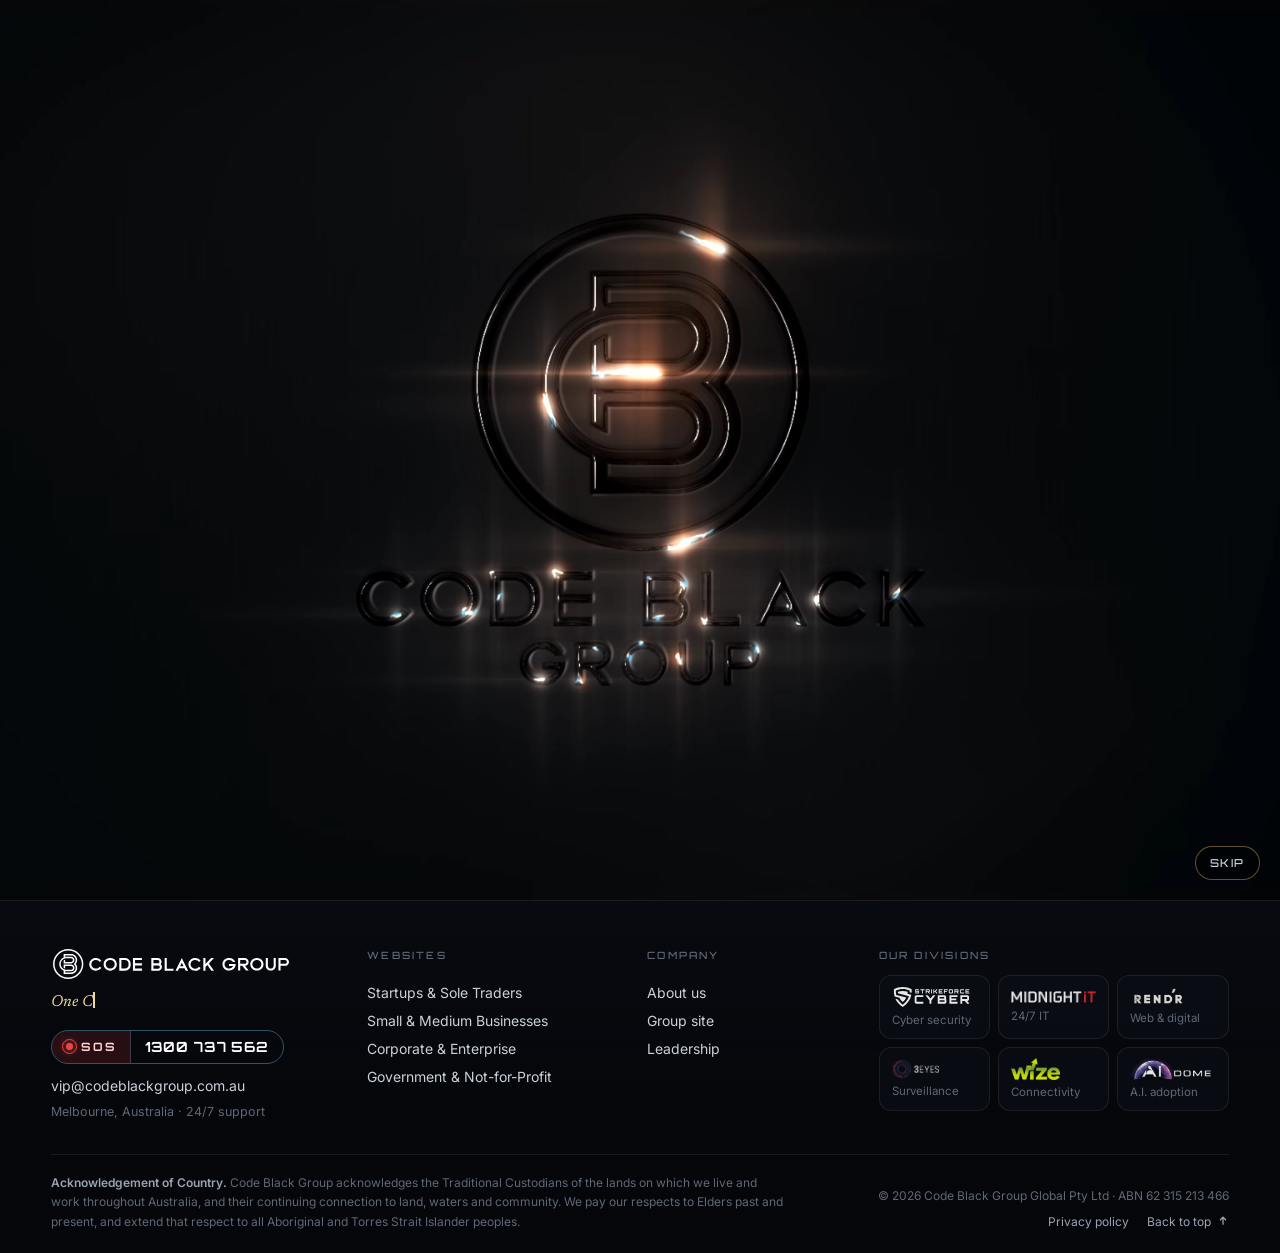
==== index.html @ a8a2b6d5 "Mobile: prominent centred 'Tap for sound' when the story plays muted Co-Authored-By: Claude Opus 5.5" ====
<!doctype html>
<html lang="en-AU">
<head>
<meta charset="utf-8">
<meta name="viewport" content="width=device-width, initial-scale=1">
<!-- security:start -->
<meta http-equiv="Content-Security-Policy" content="default-src 'self'; script-src 'self' 'sha256-rdSs8GJ0mqaH1+5nIk7zUeiLY4F0vGeW02MqWYWZWU4=' 'sha256-nVoNH61M6Er1vIUmBBeHvSjm2zHM0d/umRmCIdDaQtc='; style-src 'self' 'unsafe-inline'; font-src 'self' data:; img-src 'self' data: https://codeblackgroup.com.au; media-src 'self'; connect-src 'self' https://golden-shield.onrender.com; worker-src 'self' blob:; frame-src 'none'; object-src 'none'; base-uri 'self'; form-action 'self'; upgrade-insecure-requests">
<meta name="referrer" content="strict-origin-when-cross-origin">
<script src="assets/guard.js"></script>
<!-- security:end -->
<title>Code Black Group | Grow with the right technology partner</title>
<meta name="description" content="Growing with the right technology partner is key to success. Since 2005 Code Black Group has evolved with every shift in technology, and today brings A.I. into how we secure, support and build, while preparing clients for super intelligence. Choose your path: startups, small and medium business, corporate and enterprise, or government and not-for-profit.">
<meta name="robots" content="noindex">
<meta name="theme-color" content="#05060A">
<link rel="icon" href="logos/cbg-mark-white.svg" type="image/svg+xml">
<link rel="preload" as="font" type="font/woff2" href="fonts/orbitron-700.woff2" crossorigin>
<link rel="preload" as="font" type="font/woff2" href="assets/fonts/newsreader-latin-400-italic.woff2" crossorigin>
<link rel="preload" as="font" type="font/woff2" href="assets/fonts/inter-latin-400-normal.woff2" crossorigin>
<style>
@font-face{font-family:Orbitron;src:url(fonts/orbitron-500.woff2) format("woff2");font-weight:500;font-display:swap}
@font-face{font-family:Orbitron;src:url(fonts/orbitron-700.woff2) format("woff2");font-weight:700;font-display:swap}
@font-face{font-family:Orbitron;src:url(fonts/orbitron-900.woff2) format("woff2");font-weight:900;font-display:swap}
@font-face{font-family:Newsreader;src:url(assets/fonts/newsreader-latin-400-italic.woff2) format("woff2");font-style:italic;font-weight:400;font-display:swap}
@font-face{font-family:Newsreader;src:url(assets/fonts/newsreader-latin-400-normal.woff2) format("woff2");font-weight:400;font-display:swap}
@font-face{font-family:Sora;src:url(assets/fonts/sora-latin-600-normal.woff2) format("woff2");font-weight:600;font-display:swap}
@font-face{font-family:Sora;src:url(assets/fonts/sora-latin-700-normal.woff2) format("woff2");font-weight:700;font-display:swap}
@font-face{font-family:Inter;src:url(assets/fonts/inter-latin-400-normal.woff2) format("woff2");font-weight:400;font-display:swap}
@font-face{font-family:Inter;src:url(assets/fonts/inter-latin-500-normal.woff2) format("woff2");font-weight:500;font-display:swap}
@font-face{font-family:Inter;src:url(assets/fonts/inter-latin-600-normal.woff2) format("woff2");font-weight:600;font-display:swap}

:root{
  --void:#05060A;--deep:#0A0D14;--panel:rgba(14,18,28,.55);
  --ink:#EEF2F7;--muted:#9AA4B2;--dim:#5E6876;
  --gold:#D8B45F;--gold-hi:#F1D99A;--syn:#7FE3FF;--violet:#A78BFA;
  --line:rgba(127,227,255,.14);--line2:rgba(255,255,255,.08);
  --hud:Orbitron,"Inter",system-ui,sans-serif;--serif:Newsreader,Georgia,serif;--sans:Inter,system-ui,-apple-system,"Segoe UI",sans-serif;
  --gut:clamp(16px,4vw,56px);--max:1280px;
}
*{box-sizing:border-box}
html{scroll-behavior:smooth;-webkit-text-size-adjust:100%}
html,body{overflow-x:clip}
body{margin:0;background:var(--void);color:var(--ink);font:400 16px/1.6 var(--sans);-webkit-font-smoothing:antialiased}
a{color:inherit}
img,svg,canvas{display:block}
.wrap{width:100%;max-width:var(--max);margin:0 auto;padding:0 var(--gut)}
.skip{position:absolute;left:-9999px}.skip:focus{left:16px;top:16px;z-index:100;background:#fff;color:#000;padding:10px 14px;border-radius:8px}
.hudt{font-family:var(--hud);font-weight:500;font-size:11.5px;letter-spacing:.24em;text-transform:uppercase}
:focus-visible{outline:2px solid var(--syn);outline-offset:3px}

/* ---------- header ---------- */
header.top{position:fixed;inset:0 0 auto 0;z-index:40;transition:background .4s ease,border-color .4s ease;border-bottom:1px solid transparent}
header.top.solid{background:rgba(5,6,10,.78);backdrop-filter:blur(14px);-webkit-backdrop-filter:blur(14px);border-color:var(--line2)}
header.top .wrap{display:flex;align-items:center;justify-content:space-between;gap:20px;height:74px}
.logo{display:block;width:176px;height:26px;background:linear-gradient(100deg,#E9E3D3,#fff 40%,#CFC7B4);-webkit-mask:url("logos/cbg-header-lockup-white.svg") left center/contain no-repeat;mask:url("logos/cbg-header-lockup-white.svg") left center/contain no-repeat}
header nav{display:flex;align-items:center;gap:26px;font-size:14.5px;font-weight:500}
header nav a{text-decoration:none;color:#C8D0DA}
header nav a:hover{color:#fff}
header nav .call{color:var(--ink);border:1px solid rgba(127,227,255,.35);padding:9px 14px;border-radius:999px;font-family:var(--hud);font-size:12px;letter-spacing:.12em;white-space:nowrap}
@media (max-width:360px){header nav .call{padding:8px 11px;font-size:11px;letter-spacing:.06em}}
header nav .call:hover{border-color:var(--syn);box-shadow:0 0 18px rgba(127,227,255,.25)}
@media (max-width:760px){header nav>a{display:none}.logo{width:150px}}

/* ---------- hero ---------- */
.hero{position:relative;min-height:100vh;min-height:100svh;display:flex;align-items:center;overflow:hidden;isolation:isolate;padding:110px 0 120px}
#field{position:absolute;inset:0;width:100%;height:100%;z-index:-2}
#paths{scroll-margin-top:84px}
.cue-l{position:absolute;left:50%;bottom:28px;transform:translateX(-50%);display:block;width:40px;height:52px}
.cue-l .cue{position:static;margin:0 auto;transform:none;height:44px;width:2px}
.hero .lead b{color:#E9EEF5;font-weight:600}

.ai-v{position:absolute;z-index:3;width:0;display:flex;flex-direction:column;align-items:center;pointer-events:none}
.ai-btn{pointer-events:auto;display:inline-flex;align-items:center;gap:10px;height:42px;padding:0 16px 0 6px;border-radius:999px;border:1px solid rgba(127,227,255,.45);background:rgba(5,8,14,.62);backdrop-filter:blur(8px);-webkit-backdrop-filter:blur(8px);color:#E8F7FF;font-family:var(--hud);font-size:11.5px;letter-spacing:.16em;text-transform:uppercase;cursor:pointer;white-space:nowrap;box-shadow:0 0 0 0 rgba(127,227,255,.35);animation:aiping 2.8s ease-out infinite}
.ai-btn:hover{border-color:rgba(127,227,255,.85)}
.ai-btn .eq{width:30px;height:30px;border-radius:50%;display:flex;align-items:center;justify-content:center;gap:2px;background:linear-gradient(135deg,#7FE3FF,#A78BFA)}
.ai-btn .eq i{display:block;width:3px;height:8px;border-radius:2px;background:#05060A;animation:eqb 1s ease-in-out infinite}
.ai-btn .eq i:nth-child(2){animation-delay:-.3s}.ai-btn .eq i:nth-child(3){animation-delay:-.6s}.ai-btn .eq i:nth-child(4){animation-delay:-.15s}
.ai-v.on .ai-btn{animation:none;border-color:rgba(241,217,154,.7)}
.ai-v.on .ai-btn .eq{background:linear-gradient(135deg,#F1D99A,#D8B45F)}
@keyframes eqb{0%,100%{height:5px}50%{height:15px}}
@keyframes aiping{0%{box-shadow:0 0 0 0 rgba(127,227,255,.35)}70%{box-shadow:0 0 0 14px rgba(127,227,255,0)}100%{box-shadow:0 0 0 0 rgba(127,227,255,0)}}
.ai-cap{position:fixed;left:50%;bottom:calc(22px + env(safe-area-inset-bottom,0px));z-index:60;transform:translate(-50%,8px);width:min(600px,calc(100vw - 32px));pointer-events:none;padding:12px 18px 14px;border-radius:14px;border:1px solid rgba(127,227,255,.25);background:rgba(5,8,14,.72);backdrop-filter:blur(10px);-webkit-backdrop-filter:blur(10px);text-align:left;opacity:0;transform:translateY(6px);transition:opacity .4s,transform .4s}
.ai-v.on .ai-cap{opacity:1;transform:translate(-50%,0)}
.ai-cap .lbl{display:flex;align-items:center;gap:8px;font-family:var(--hud);font-size:10px;letter-spacing:.22em;color:#7FE3FF;margin-bottom:6px}
.ai-cap .lbl i{width:6px;height:6px;border-radius:50%;background:#7FE3FF;box-shadow:0 0 10px #7FE3FF;animation:recdot 1.2s ease-in-out infinite}
.ai-cap p{margin:0;font-size:15.5px;line-height:1.5;color:#E9EEF5;min-height:3em}
.ai-cap p .cur{display:inline-block;width:7px;height:1em;margin-left:2px;vertical-align:-2px;background:#7FE3FF;animation:blink .9s steps(2) infinite}
@keyframes blink{50%{opacity:0}}
@media (max-width:860px){.ai-btn{height:38px;font-size:10.5px}.ai-cap p{font-size:14.5px}}
@media (prefers-reduced-motion:reduce){.ai-btn,.ai-btn .eq i{animation:none}}

.hero::before{content:"";position:absolute;inset:0;z-index:-1;pointer-events:none;
  background:radial-gradient(60% 70% at 15% 50%,rgba(5,6,10,.85),transparent 70%),linear-gradient(180deg,rgba(5,6,10,.3),transparent 25%,transparent 70%,var(--void))}
.hero::after{content:"";position:absolute;inset:0;z-index:-1;pointer-events:none;opacity:.5;
  background:repeating-linear-gradient(0deg,rgba(255,255,255,.025) 0 1px,transparent 1px 3px)}
.scan{position:absolute;left:0;right:0;height:160px;top:-160px;z-index:-1;pointer-events:none;background:linear-gradient(180deg,transparent,rgba(127,227,255,.07) 70%,rgba(127,227,255,.22) 99%,transparent);animation:scan 7s cubic-bezier(.4,0,.6,1) infinite}
@keyframes scan{0%{top:-160px}70%,100%{top:100%}}
.frame{position:absolute;inset:92px var(--gut) 34px;pointer-events:none;z-index:0}
.frame i{position:absolute;width:26px;height:26px;border:1px solid rgba(127,227,255,.5)}
.frame i:nth-child(1){left:0;top:0;border-right:0;border-bottom:0}.frame i:nth-child(2){right:0;top:0;border-left:0;border-bottom:0}
.frame i:nth-child(3){left:0;bottom:0;border-right:0;border-top:0}.frame i:nth-child(4){right:0;bottom:0;border-left:0;border-top:0}
.frame .coord{position:absolute;left:38px;top:-4px;color:var(--dim)}
.frame .coord2{position:absolute;right:38px;top:-4px;color:var(--dim)}
.h-in{position:relative;z-index:1;max-width:760px}
.kick{display:inline-flex;align-items:center;gap:12px;color:var(--syn);margin-bottom:26px}
.kick b{width:8px;height:8px;border-radius:50%;background:var(--syn);box-shadow:0 0 12px var(--syn);animation:blink 1.6s steps(2) infinite}
@keyframes blink{50%{opacity:.25}}
h1{margin:0;font-weight:400}
h1 .l1{display:block;font-family:var(--hud);font-weight:700;font-size:clamp(28px,4.6vw,64px);line-height:1.08;letter-spacing:.02em;text-transform:uppercase;
  background:linear-gradient(100deg,#fff 0%,#DDEBF7 40%,var(--syn) 100%);-webkit-background-clip:text;background-clip:text;color:transparent;text-shadow:0 0 40px rgba(127,227,255,.15)}
h1 .l2{display:block;margin-top:14px;font-family:var(--serif);font-style:italic;font-size:clamp(34px,5.4vw,76px);line-height:1.05;letter-spacing:-.01em;
  background:linear-gradient(100deg,var(--gold-hi),var(--gold) 55%,#B9893A);-webkit-background-clip:text;background-clip:text;color:transparent;padding-right:.08em}
.lead{margin:26px 0 0;max-width:56ch;color:#C2CAD5;font-size:clamp(16px,1.35vw,19px);line-height:1.65}
.acts{display:flex;flex-wrap:wrap;align-items:center;gap:14px 18px;margin-top:34px}
.btn{position:relative;display:inline-flex;align-items:center;gap:10px;height:52px;padding:0 24px;border-radius:999px;text-decoration:none;font-weight:600;font-size:15px;border:1px solid rgba(255,255,255,.2);color:var(--ink);transition:transform .3s ease,box-shadow .3s ease,border-color .3s ease}
.btn:hover{transform:translateY(-2px);border-color:rgba(127,227,255,.6);box-shadow:0 10px 40px -10px rgba(127,227,255,.35)}
.btn.gold{background:linear-gradient(100deg,var(--gold-hi),var(--gold));color:#141008;border-color:transparent}
.btn.gold:hover{box-shadow:0 14px 44px -12px rgba(216,180,95,.65)}
.readout{position:absolute;left:0;right:0;bottom:36px;z-index:1}
.readout .wrap{display:grid;grid-template-columns:repeat(4,minmax(0,1fr));gap:0}
.ro{padding:14px 18px 2px;border-left:1px solid var(--line)}
.ro b{display:block;font-family:var(--hud);font-weight:700;font-size:20px;letter-spacing:.06em;color:var(--ink)}
.ro span{display:block;margin-top:4px;color:var(--muted);font-size:12.5px;line-height:1.4}
.ro b em{font-style:normal;color:var(--syn)}
.cue{position:absolute;left:50%;bottom:-2px;transform:translateX(-50%);width:1px;height:28px;background:linear-gradient(var(--syn),transparent);animation:cue 2s ease-in-out infinite}
@keyframes cue{0%,100%{opacity:.2;transform:translate(-50%,-6px)}50%{opacity:1;transform:translate(-50%,0)}}
@media (max-width:860px){
  .hero{align-items:stretch;flex-direction:column;padding-top:330px;padding-bottom:110px}
  .readout{position:relative;left:auto;right:auto;bottom:auto;margin-top:48px;width:100%}
  .hero::before{background:linear-gradient(180deg,transparent 0,transparent 290px,rgba(5,6,10,.55) 340px,rgba(5,6,10,.65) 60%,var(--void))}
  .readout .wrap{grid-template-columns:repeat(2,minmax(0,1fr));row-gap:10px}
  .ro b{font-size:17px}.ro{padding:10px 12px 0}
  .frame{display:none}
}

/* ---------- sections ---------- */
.sec{position:relative;padding:clamp(64px,7.5vw,108px) 0}
.sec-h{display:grid;grid-template-columns:minmax(0,1fr) minmax(0,.9fr);gap:28px 64px;align-items:end;margin-bottom:48px}
.sec-h .hudt{display:inline-flex;gap:12px;align-items:center;color:var(--syn)}
.sec-h .hudt::before{content:"";width:28px;height:1px;background:var(--syn)}
h2{margin:18px 0 0;font-family:var(--serif);font-weight:400;font-size:clamp(34px,4.4vw,60px);line-height:1.06;letter-spacing:-.015em}
h2 em{font-style:italic;color:var(--gold)}
.sec-h p{margin:0;color:var(--muted);font-size:17px;max-width:52ch}
@media (max-width:860px){.sec-h{grid-template-columns:1fr}}

/* ---------- paths ---------- */
@keyframes up{to{opacity:1;translate:0 0}}
@keyframes rec{0%,100%{opacity:1}50%{opacity:.35}}
@keyframes recdot{0%,100%{opacity:1;box-shadow:0 0 12px rgba(255,59,48,.95)}50%{opacity:.15;box-shadow:0 0 0 rgba(255,59,48,0)}}
.paths{display:grid;grid-template-columns:repeat(4,minmax(0,1fr));gap:16px}
.door{--tint:216,180,95;position:relative;display:block;aspect-ratio:3/4;border-radius:20px;overflow:hidden;isolation:isolate;text-decoration:none;color:#fff;border:1px solid rgba(255,255,255,.08);box-shadow:0 24px 60px -34px rgba(0,0,0,.9);transition:transform .5s cubic-bezier(.2,.8,.2,1),border-color .4s ease,box-shadow .5s ease;opacity:0;translate:0 24px;animation:up .9s cubic-bezier(.2,.8,.2,1) forwards}
.door:nth-child(2){animation-delay:.08s}.door:nth-child(3){animation-delay:.16s}.door:nth-child(4){animation-delay:.24s}
.door.t-start{--tint:238,150,140}.door.t-smb{--tint:120,210,240}.door.t-corp{--tint:222,186,104}.door.t-gov{--tint:110,207,190}
.door img{position:absolute;inset:0;width:100%;height:100%;object-fit:cover;object-position:50% 22%;z-index:-2;filter:saturate(.85) brightness(.88);transition:transform 1.2s cubic-bezier(.2,.8,.2,1),filter .6s ease}
.door::before{content:"";position:absolute;inset:0;z-index:-1;background:linear-gradient(180deg,rgba(5,6,10,.15) 0,rgba(5,6,10,0) 22%,rgba(5,6,10,.5) 52%,rgba(5,6,10,.94) 100%)}
.door::after{content:"";position:absolute;left:0;right:0;top:0;height:3px;background:rgb(var(--tint));transform:scaleX(.2);transform-origin:left;transition:transform .6s cubic-bezier(.2,.8,.2,1)}
.door .num{position:absolute;left:20px;top:20px;font-size:12px;letter-spacing:.22em;color:rgb(var(--tint));text-shadow:0 1px 8px rgba(0,0,0,.6)}
.door .live{position:absolute;right:14px;top:14px;display:flex;align-items:center;gap:7px;padding:6px 10px;border-radius:999px;background:rgba(5,6,10,.55);border:1px solid rgba(52,211,153,.35);backdrop-filter:blur(6px);-webkit-backdrop-filter:blur(6px);font-size:10px;letter-spacing:.18em;color:#A7F3D0;animation:rec 2.4s ease-in-out infinite}
.door .live::before{content:"";width:7px;height:7px;border-radius:50%;background:#34D399;box-shadow:0 0 10px rgba(52,211,153,.9);animation:livedot 2.4s ease-in-out infinite}
@keyframes livedot{0%,100%{opacity:1;box-shadow:0 0 12px rgba(52,211,153,.95)}50%{opacity:.25;box-shadow:0 0 0 rgba(52,211,153,0)}}
.door:nth-child(2) .live,.door:nth-child(2) .live::before{animation-delay:-.6s}
.door:nth-child(3) .live,.door:nth-child(3) .live::before{animation-delay:-1.2s}
.door:nth-child(4) .live,.door:nth-child(4) .live::before{animation-delay:-1.8s}
.door .tx{position:absolute;left:0;right:0;bottom:0;padding:22px}
.door h3{margin:0 0 8px;font-family:Sora,var(--sans);font-weight:600;font-size:23px;line-height:1.18;letter-spacing:-.015em;color:#fff}
.door p{margin:0 0 18px;color:#CCD5DF;font-size:14.5px;line-height:1.5}
.door .cta{display:inline-flex;align-items:center;gap:10px;height:42px;padding:0 16px 0 18px;border-radius:999px;background:rgba(255,255,255,.1);border:1px solid rgba(255,255,255,.24);backdrop-filter:blur(8px);-webkit-backdrop-filter:blur(8px);font:600 14px var(--sans);color:#fff;transition:background .35s ease,color .35s ease,border-color .35s ease}
.door .cta svg{transition:transform .35s ease}
.door:hover,.door:focus-visible{border-color:rgba(var(--tint),.65);box-shadow:0 34px 80px -34px rgba(var(--tint),.55)}
.door:hover::after,.door:focus-visible::after{transform:scaleX(1)}
.door:hover img,.door:focus-visible img{transform:scale(1.06);filter:saturate(1) brightness(.98)}
.door:hover .cta,.door:focus-visible .cta{background:rgb(var(--tint));border-color:rgb(var(--tint));color:#0A0B0F}
.door:hover .cta svg,.door:focus-visible .cta svg{transform:translateX(3px)}
.door:focus-visible{outline:2px solid rgb(var(--tint));outline-offset:3px}
@media (max-width:1100px){.paths{grid-template-columns:repeat(2,minmax(0,1fr))}.door{aspect-ratio:4/3.6}}
@media (max-width:600px){.paths{grid-template-columns:1fr;gap:14px}.door{aspect-ratio:4/3.3}.door h3{font-size:21px}.door p{margin-bottom:14px;font-size:14px}.door .tx{padding:18px}.door .cta{height:38px;font-size:13.5px}}


/* ---------- evolution timeline ---------- */
.evo{position:relative;display:grid;grid-template-columns:repeat(6,minmax(0,1fr));gap:0;margin-top:8px}
.evo::before{content:"";position:absolute;left:0;right:0;top:27px;height:1px;background:linear-gradient(90deg,rgba(216,180,95,.6),rgba(127,227,255,.6) 70%,rgba(167,139,250,.9))}
.evo::after{content:"";position:absolute;left:0;top:26px;width:90px;height:3px;border-radius:3px;background:linear-gradient(90deg,transparent,var(--syn));filter:drop-shadow(0 0 8px var(--syn));animation:travel 6s linear infinite}
@keyframes travel{from{left:0}to{left:calc(100% - 90px)}}
.ev{position:relative;padding:0 18px 0 0}
.ev .dot{position:relative;z-index:1;width:56px;height:56px;border-radius:50%;display:grid;place-items:center;background:var(--void);border:1px solid rgba(216,180,95,.55);font-family:var(--hud);font-size:11px;font-weight:700;letter-spacing:.06em;color:var(--gold-hi)}
.ev.now .dot{border-color:var(--syn);color:var(--syn);box-shadow:0 0 24px rgba(127,227,255,.35)}
.ev.next .dot{border:1px dashed var(--violet);color:#CDBEFF;box-shadow:0 0 30px rgba(167,139,250,.35);animation:breathe2 3s ease-in-out infinite}
@keyframes breathe2{50%{box-shadow:0 0 44px rgba(167,139,250,.6)}}
.ev .when{display:block;margin:18px 0 6px;color:var(--muted)}
.ev.now .when{color:var(--syn)}.ev.next .when{color:#CDBEFF}
.ev h3{margin:0 0 8px;font-family:var(--serif);font-weight:400;font-size:22px;line-height:1.2}
.ev p{margin:0;color:#AEB7C3;font-size:14.5px;line-height:1.55}
.ev .who{display:block;margin-top:10px;color:var(--gold);font-size:13px}
.ev.now .who{color:var(--syn)}.ev.next .who{color:#CDBEFF}
@media (max-width:1000px){
  .evo{grid-template-columns:1fr;gap:0}
  .evo::before{left:27px;right:auto;top:0;bottom:0;width:1px;height:auto;background:linear-gradient(180deg,rgba(216,180,95,.6),rgba(127,227,255,.6) 70%,rgba(167,139,250,.9))}
  .evo::after{display:none}
  .ev{display:grid;grid-template-columns:56px 1fr;column-gap:18px;padding:0 0 26px}
  .ev .dot{grid-row:1/5}.ev .when{margin-top:4px}
}

/* ---------- constellation ---------- */
.cst{display:grid;grid-template-columns:minmax(0,.85fr) minmax(0,1.15fr);gap:clamp(32px,5vw,80px);align-items:center}
.cst-copy p{color:#B7C0CC;font-size:17px;max-width:46ch}
.rings{list-style:none;margin:28px 0 0;padding:0;display:grid;gap:14px}
.rings li{display:grid;grid-template-columns:44px 1fr;gap:14px;align-items:start;padding:16px 0;border-top:1px solid var(--line2)}
.rings .ic{width:44px;height:44px;border-radius:50%;display:grid;place-items:center;border:1px solid rgba(216,180,95,.45)}
.rings .ic.s{border-color:rgba(127,227,255,.55)}
.rings b{display:block;font-size:16px}
.rings span{display:block;color:var(--muted);font-size:14.5px;margin-top:2px}
.orb{position:relative;width:100%;max-width:640px;aspect-ratio:1;margin:0 auto}
.orb svg.lines{position:absolute;inset:0;width:100%;height:100%;overflow:visible}
.orb .ring-o{fill:none;stroke:rgba(216,180,95,.35);stroke-width:1}
.orb .ring-s{fill:none;stroke:rgba(127,227,255,.55);stroke-width:1.2;stroke-dasharray:3 7;transform-origin:50% 50%;animation:spin 40s linear infinite}
.orb .ring-s2{fill:none;stroke:rgba(127,227,255,.18);stroke-width:10}
.orb .ln{stroke:rgba(127,227,255,.22);stroke-width:1}
.orb .pulse{stroke:var(--syn);stroke-width:2;stroke-linecap:round;stroke-dasharray:6 400;animation:flow 3.2s linear infinite}
@keyframes flow{from{stroke-dashoffset:406}to{stroke-dashoffset:0}}
@keyframes spin{to{transform:rotate(360deg)}}
.orb .ring-lbl{font-family:var(--hud);font-size:9.5px;letter-spacing:3px;fill:rgba(127,227,255,.8)}
.orb .ring-lbl2{font-family:var(--hud);font-size:9.5px;letter-spacing:3px;fill:rgba(216,180,95,.75)}
.core{position:absolute;left:50%;top:50%;width:26%;aspect-ratio:1;transform:translate(-50%,-50%);border-radius:50%;display:grid;place-items:center;
  background:radial-gradient(circle at 50% 40%,rgba(127,227,255,.22),rgba(10,13,20,.95) 62%);box-shadow:0 0 0 1px rgba(127,227,255,.35),0 0 60px rgba(127,227,255,.25),inset 0 0 40px rgba(127,227,255,.15)}
.core::after{content:"";position:absolute;inset:-14%;border-radius:50%;border:1px solid rgba(127,227,255,.25);animation:breathe 3.6s ease-in-out infinite}
@keyframes breathe{0%,100%{transform:scale(.92);opacity:.2}50%{transform:scale(1.05);opacity:.8}}
.core img{width:46%;height:auto;filter:drop-shadow(0 0 12px rgba(255,255,255,.35))}
.node{position:absolute;transform:translate(-50%,-50%);display:flex;flex-direction:column;align-items:center;gap:8px;text-decoration:none;color:var(--ink);width:150px}
.node .chip{display:grid;place-items:center;height:56px;min-width:56px;padding:0 16px;border-radius:999px;background:rgba(10,13,20,.88);border:1px solid rgba(216,180,95,.35);box-shadow:0 10px 30px -10px rgba(0,0,0,.8);transition:border-color .3s ease,box-shadow .3s ease,transform .3s ease}
.node.sf .chip{border-color:rgba(127,227,255,.6)}
.node:hover .chip,.node:focus-visible .chip{border-color:var(--syn);box-shadow:0 0 30px rgba(127,227,255,.35);transform:translateY(-2px)}
.node img{height:24px;width:auto;max-width:118px;object-fit:contain}
.node img.tall{height:30px}
.node small{font-size:12px;color:var(--muted);text-align:center;line-height:1.3}
@media (max-width:980px){.cst{grid-template-columns:1fr}.orb{max-width:560px}}
@media (max-width:560px){.orb{max-width:min(320px,82vw)}.node{width:96px}.node .chip{height:42px;padding:0 10px}.node img{height:17px;max-width:82px}.node img.tall{height:22px}.node small{display:none}.orb .ring-lbl,.orb .ring-lbl2{font-size:12px}}

/* ---------- intelligence band ---------- */
.band{display:grid;grid-template-columns:repeat(3,minmax(0,1fr));gap:18px}
.card{position:relative;padding:30px 26px 26px;border-radius:18px;background:var(--panel);border:1px solid var(--line);overflow:hidden}
.card::before{content:"";position:absolute;left:0;top:0;width:100%;height:1px;background:linear-gradient(90deg,transparent,var(--syn),transparent);opacity:.6}
.card .n{color:var(--syn)}
.card h3{margin:14px 0 10px;font-family:var(--serif);font-weight:400;font-size:26px;line-height:1.15}
.card p{margin:0;color:#AEB7C3;font-size:15px}
.card .by{display:block;margin-top:16px;color:var(--gold);font-size:13.5px}
@media (max-width:900px){.band{grid-template-columns:1fr}}

/* ---------- help + footer ---------- */
.help{display:flex;flex-wrap:wrap;align-items:center;justify-content:space-between;gap:20px 32px;padding:30px 34px;border-radius:20px;border:1px solid rgba(216,180,95,.3);background:linear-gradient(100deg,rgba(216,180,95,.08),rgba(127,227,255,.05))}
.help p{margin:0;font-family:var(--serif);font-size:clamp(22px,2.4vw,30px);line-height:1.25}
.help p i{color:var(--gold)}
.help .acts{margin:0}
footer{padding:64px 0 40px;border-top:1px solid var(--line2);margin-top:clamp(40px,5vw,72px)}
.f-top{display:grid;grid-template-columns:minmax(0,1fr) minmax(0,1.6fr);gap:40px;align-items:start}
.f-logo{width:250px;height:auto}
.f-top em{display:block;margin-top:16px;font-family:var(--serif);font-size:20px;color:var(--gold)}
.f-top .hudt{color:var(--dim);display:block;margin-bottom:16px}
.divs{display:grid;grid-template-columns:repeat(3,minmax(0,1fr));gap:10px}
.divs a{display:flex;flex-direction:column;align-items:center;justify-content:flex-start;gap:12px;min-height:118px;padding:18px 14px 16px;text-align:center;text-decoration:none;border-radius:14px;border:1px solid var(--line2);background:rgba(255,255,255,.02);transition:border-color .3s ease,background .3s ease}
.divs a:hover{border-color:rgba(127,227,255,.45);background:rgba(127,227,255,.04)}
.divs img{max-height:26px;max-width:70%;width:auto;opacity:.92;transition:opacity .3s}
.divs img.tall{max-height:34px}
.divs a:hover img{opacity:1}
.divs .lg{height:40px;display:flex;align-items:center;justify-content:center;width:100%}
.divs a span{font-size:13px;line-height:1.45;color:#AEB7C3}
.divs a:hover span{color:#E8EEF5}
.divs img.mit{max-height:20px}.divs img.eyes{max-height:40px}
.node img.eyes{height:36px}
.f-bot{display:flex;flex-wrap:wrap;justify-content:space-between;gap:12px;margin-top:44px;color:var(--dim);font-size:13px}
.f-bot a{color:var(--muted);text-decoration:none}
@media (max-width:800px){.f-top{grid-template-columns:1fr}.divs{grid-template-columns:repeat(2,minmax(0,1fr))}}

/* ---------- opening logo reveal (once per visit) ---------- */
#intro{position:fixed;inset:0;z-index:300;background:#000;display:flex;align-items:center;justify-content:center;flex-direction:column;gap:20px;cursor:pointer;transition:opacity .7s ease}
#intro[hidden]{display:none}
#intro.out{opacity:0;pointer-events:none}
#intro video{position:absolute;inset:0;width:100%;height:100%;object-fit:cover;background:#000}
@media (orientation:portrait){#intro video{object-fit:contain}}
#intro .fb{display:none;flex-direction:column;align-items:center;gap:18px;text-align:center}
#intro.fallback video{display:none}
#intro.fallback .fb{display:flex;animation:fbIn 1.4s cubic-bezier(.2,.8,.2,1) both}
#intro .fb img{width:130px;height:130px;filter:drop-shadow(0 0 24px rgba(255,255,255,.25))}
#intro .fb b{font-family:var(--hud);font-weight:500;font-size:clamp(20px,3vw,30px);letter-spacing:.18em;color:#fff}
#intro .fb em{font-family:var(--serif);font-size:18px;color:var(--gold)}
@keyframes fbIn{from{opacity:0;transform:scale(.94);filter:blur(6px)}to{opacity:1;transform:none;filter:none}}
#intro .skip{position:absolute;z-index:2;left:auto;top:auto;right:max(20px,env(safe-area-inset-right,0px));bottom:calc(20px + env(safe-area-inset-bottom,0px));background:rgba(0,0,0,.4);border:1px solid rgba(216,180,95,.45);color:#C8D0DA;font-family:var(--hud);font-size:11px;letter-spacing:.14em;padding:9px 14px;border-radius:999px;cursor:pointer}
#intro .skip:hover{color:#fff;border-color:var(--gold)}

/* reveal */
.rv{opacity:0;transform:translateY(22px);transition:opacity .9s cubic-bezier(.2,.8,.2,1),transform .9s cubic-bezier(.2,.8,.2,1)}
.rv.in{opacity:1;transform:none}
@media (prefers-reduced-motion:reduce){*,*::before,*::after{animation:none!important;transition:none!important}.rv,.door{opacity:1;transform:none;translate:none}}
</style>
<link rel="stylesheet" href="assets/scam-help.css?v=6">
<link rel="stylesheet" href="assets/home.css?v=39">
</head>
<body>
<div id="intro" hidden aria-hidden="true">
  <video id="intro-video" muted playsinline preload="auto" poster="media/cbg-logo-reveal-first.jpg"><source src="media/cbg-logo-reveal.webm" type="video/webm"><source src="media/cbg-logo-reveal.mp4" type="video/mp4"></video>
  <div class="fb"><img src="logos/cbg-mark-white.svg" alt=""><b>CODE BLACK GROUP</b><em>One Code. One Strategy. One Outcome.</em></div>
  <button class="skip" type="button" tabindex="-1">SKIP</button>
</div>
<script>
/* opening logo reveal: once per visit, before the page shows */
(function(){
  var intro=document.getElementById('intro'); if(!intro) return;
  var RM=window.matchMedia&&matchMedia('(prefers-reduced-motion: reduce)').matches, seen=false;
  try{ seen=sessionStorage.getItem('cbg-intro')==='1'; }catch(e){}
  if(seen||RM){ window.CBG_INTRO=false; return; }
  try{ sessionStorage.setItem('cbg-intro','1'); }catch(e){}
  window.CBG_INTRO=true; intro.hidden=false; document.documentElement.style.overflow='hidden';
  var vid=document.getElementById('intro-video'), closed=false, fb=false;
  function close(){ if(closed) return; closed=true; intro.classList.add('out'); document.documentElement.style.overflow='';
    window.CBG_INTRO=false; try{ window.dispatchEvent(new Event('cbg-intro-done')); }catch(e){}
    setTimeout(function(){ intro.hidden=true; try{ vid.pause(); }catch(e){} },750); }
  function fallback(){ if(fb||closed) return; fb=true; intro.classList.add('fallback'); setTimeout(close,2600); }
  intro.addEventListener('click',close);
  document.addEventListener('keydown',function(e){ if(e.key==='Escape'||e.key==='Enter'||e.key===' ') close(); },{once:true});
  vid.addEventListener('ended',function(){ setTimeout(close,300); });
  vid.addEventListener('error',fallback,true);
  var p=vid.play(); if(p&&p.catch) p.catch(fallback);
  setTimeout(function(){ if(!fb&&vid.currentTime<0.2) fallback(); },2500);
  setTimeout(close,11000);
})();
</script>
<a class="skip" href="#paths">Skip to client paths</a>

<header class="top" id="top">
  <div class="wrap">
    <a class="logo" href="business/" aria-label="Code Black Group, group site"></a>
    <nav aria-label="Main">
      <a href="about/">About us</a>
      <a href="#paths">Choose your website</a>
      <a href="business/">Group site</a>
      <a href="corporate/#leadership">Leadership</a>
      <span class="hotline"><a class="sos" href="#scam-help" data-scam-help aria-label="SOS: been scammed? Get help now with Golden Shield" title="Been scammed? Get help now"><i aria-hidden="true"></i>SOS</a><a class="call" href="tel:1300737562" aria-label="Call 1300 737 562"><svg class="ph" width="16" height="16" viewBox="0 0 24 24" aria-hidden="true"><path d="M6.6 3.5h3l1.5 4-2 1.3a11 11 0 0 0 6.1 6.1l1.3-2 4 1.5v3a2 2 0 0 1-2.2 2A16.5 16.5 0 0 1 4.6 5.7a2 2 0 0 1 2-2.2z" fill="none" stroke="currentColor" stroke-width="1.6" stroke-linejoin="round"/></svg><span class="num">1300 737 562</span></a></span>
      <button class="mnav-btn" type="button" aria-expanded="false" aria-controls="mnav" aria-label="Open menu"><i></i><i></i><i></i></button>
    </nav>
  </div>
  <nav class="mnav" id="mnav" aria-label="Menu" hidden>
    <a href="about/"><span class="hudt">01</span>About us</a>
    <a href="#paths"><span class="hudt">02</span>Choose your website</a>
    <a href="business/"><span class="hudt">03</span>Group site</a>
    <a href="corporate/#leadership"><span class="hudt">04</span>Leadership</a>
    <a class="m-call" href="tel:1300737562"><span class="hudt">Call</span>1300 737 562</a>
    <a class="m-sos" href="#scam-help" data-scam-help><i aria-hidden="true"></i>SOS: been scammed? Get help now</a>
  </nav>
</header>

<main>
  <section class="hero hv2" aria-labelledby="h">
    <canvas id="field" aria-hidden="true"></canvas>
    <div class="scan" aria-hidden="true"></div>
    <div class="ai-v" id="aiv">
      <button class="ai-btn" type="button" id="ai-btn" aria-controls="gv"><span class="eq" aria-hidden="true"><i></i><i></i><i></i><i></i></span><span id="ai-btn-t">Play the story</span></button>
    </div>
    <div class="frame hudt" aria-hidden="true"><i></i><i></i><i></i><i></i><span class="coord">LAT −37.81 · LON 144.96 · MELBOURNE</span><span class="coord2" id="clock">SYS ONLINE</span></div>
    <div class="wrap">
      <div class="hv-grid">
        <div class="hv-orb" aria-hidden="true"></div>
        <div class="hv-main">
          <span class="kick hudt"><b></b>Code Black Group // The intelligence era</span>
          <div class="film" id="film">
            <video id="gv" playsinline preload="metadata" poster="media/growth-story.jpg?v=2" aria-label="How organisations grow with Code Black Group: from sole trader to government, narrated by our AI"></video>
            <span class="f-chap hudt" id="gv-ch">01 // Sole Trader</span>
            <div class="f-title">
            <h1 id="h"><span class="l1" data-text="Grow with the right partner.">Grow with the right partner.</span><span class="l2">Built for the age of intelligence.</span></h1>
            </div>
            <p class="f-cap" id="gv-cap" aria-live="polite"></p>
            <button class="f-snd" id="gv-snd" type="button" hidden><svg width="16" height="16" viewBox="0 0 24 24" aria-hidden="true"><path d="M4 9v6h4l5 4V5L8 9H4z" fill="currentColor"/><path d="M16 8.5a5 5 0 0 1 0 7M18.5 6a8.5 8.5 0 0 1 0 12" fill="none" stroke="currentColor" stroke-width="1.8" stroke-linecap="round"/></svg><span class="f-snd-t">Tap for sound</span><small class="f-snd-sub">Playing muted · tap to hear it</small></button>
            <button class="f-play" id="gv-play" type="button" hidden aria-label="Play the story"><svg width="22" height="22" viewBox="0 0 24 24" aria-hidden="true"><path d="M8 5v14l11-7z" fill="currentColor"/></svg></button>
            <span class="f-bar" aria-hidden="true"><i id="gv-pr"></i></span>
          </div>
        </div>
      </div>
      <div class="pick2" id="paths">
        <p class="p-lbl hudt"><span>Step 1 // Choose your website</span></p>
        <div class="tiles">
      <a class="tile t-start" data-ch="0" href="startups/" aria-label="Visit the site for Startups and sole traders">
        <img src="assets/img/art-start.jpg?v=1" alt="" width="900" height="1200" decoding="async">
        <span class="num hudt">01</span><span class="dot" aria-hidden="true"></span>
        <b>Startups &amp; Sole Traders</b>
        <span class="go" aria-hidden="true"><svg width="15" height="15" viewBox="0 0 16 16"><path d="M3 8h10M9 4l4 4-4 4" fill="none" stroke="currentColor" stroke-width="1.8"/></svg></span>
      </a>
      <a class="tile t-smb" data-ch="1" href="business/" aria-label="Visit the site for Small and medium businesses">
        <img src="assets/img/art-smb.jpg?v=1" alt="" width="900" height="1200" decoding="async">
        <span class="num hudt">02</span><span class="dot" aria-hidden="true"></span>
        <b>Small &amp; Medium Businesses</b>
        <span class="go" aria-hidden="true"><svg width="15" height="15" viewBox="0 0 16 16"><path d="M3 8h10M9 4l4 4-4 4" fill="none" stroke="currentColor" stroke-width="1.8"/></svg></span>
      </a>
      <a class="tile t-corp" data-ch="2" href="corporate/" aria-label="Visit the site for Corporate and enterprise clients">
        <img src="assets/img/art-corp.jpg?v=1" alt="" width="900" height="1200" decoding="async">
        <span class="num hudt">03</span><span class="dot" aria-hidden="true"></span>
        <b>Corporate &amp; Enterprise</b>
        <span class="go" aria-hidden="true"><svg width="15" height="15" viewBox="0 0 16 16"><path d="M3 8h10M9 4l4 4-4 4" fill="none" stroke="currentColor" stroke-width="1.8"/></svg></span>
      </a>
      <a class="tile t-gov" data-ch="3" href="not-for-profit/" aria-label="Visit the site for Government and not-for-profit">
        <img src="assets/img/art-gov.jpg?v=1" alt="" width="900" height="1200" decoding="async">
        <span class="num hudt">04</span><span class="dot" aria-hidden="true"></span>
        <b>Government &amp; Not-for-Profit</b>
        <span class="go" aria-hidden="true"><svg width="15" height="15" viewBox="0 0 16 16"><path d="M3 8h10M9 4l4 4-4 4" fill="none" stroke="currentColor" stroke-width="1.8"/></svg></span>
      </a>
        </div>
      </div>
    </div>
  </section>




</main>

<footer class="ft ft2">
  <div class="wrap">
    <div class="f2-top">
      <div class="f2-brand">
        <img class="ft-logo f2-logo" src="logos/cbg-header-lockup-white.svg" alt="Code Black Group" width="240" height="34" loading="lazy">
        <p class="ft-tag">One Code. One Strategy. One Outcome.</p>
        <div class="f2-contact">
          <div class="f2-hot"><a href="#scam-help" data-scam-help class="f2-sos" aria-label="SOS scam help"><i aria-hidden="true"></i>SOS<span class="f2-sos-t"> scam help</span></a><a class="f2-call" href="tel:1300737562">1300 737 562</a></div>
          <a class="f2-mail" href="mailto:vip@codeblackgroup.com.au">vip@codeblackgroup.com.au</a>
          <span class="ft-note">Melbourne, Australia · 24/7 support</span>
        </div>
      </div>
      <nav class="f2-col" aria-label="Choose your website">
        <span class="hudt">Websites</span>
        <a href="startups/">Startups &amp; Sole Traders</a>
        <a href="business/">Small &amp; Medium<span class="f2-l"> Businesses</span></a>
        <a href="corporate/">Corporate &amp; Enterprise</a>
        <a href="not-for-profit/">Government &amp; <span class="f2-l">Not-for-Profit</span><span class="f2-s">NFP</span></a>
      </nav>
      <nav class="f2-col" aria-label="Company">
        <span class="hudt">Company</span>
        <a href="about/">About us</a>
        <a href="business/">Group site</a>
        <a href="corporate/#leadership">Leadership</a>
      </nav>
      <div class="f2-divs">
        <span class="hudt">Our divisions</span>
        <div class="f2-grid">
          <a href="https://strikeforcecyber.com" target="_blank" rel="noopener" title="Cyber security"><img src="logos/strikeforce-cyber-white.svg" alt="Strikeforce Cyber" class="tall" loading="lazy"><span>Cyber security</span></a>
          <a href="https://midnightit.com.au" target="_blank" rel="noopener" title="24/7 IT support"><img src="logos/color/midnight-it.png" alt="Midnight IT" class="mit" loading="lazy"><span>24/7 IT</span></a>
          <a href="https://rendr.com.au" target="_blank" rel="noopener" title="Web &amp; digital"><img src="assets/rendr-solid.png" alt="Rend'r" class="rd" loading="lazy"><span>Web &amp; digital</span></a>
          <a href="https://3eyes.com.au" target="_blank" rel="noopener" title="Surveillance &amp; security"><img src="logos/color/3eyes.png" alt="3 Eyes Australia" class="tall eyes" loading="lazy"><span>Surveillance</span></a>
          <a href="https://wizesolutions.com.au" target="_blank" rel="noopener" title="Connectivity"><img src="logos/color/wize.png" alt="Wize Solutions" class="tall" loading="lazy"><span>Connectivity</span></a>
          <a href="https://aidome.com.au" target="_blank" rel="noopener" title="A.I. adoption &amp; control"><img src="logos/aidome-logo-h.png" alt="AI Dome" class="tall" loading="lazy"><span>A.I. adoption</span></a>
        </div>
      </div>
    </div>
    <div class="f2-bot">
      <p class="f2-aoc"><b>Acknowledgement of Country.</b> Code Black Group acknowledges the Traditional Custodians of the lands on which we live and work throughout Australia, and their continuing connection to land, waters and community. We pay our respects to Elders past and present, and extend that respect to all Aboriginal and Torres Strait Islander peoples.</p>
      <div class="f2-legal">
        <span>&copy; 2026 Code Black Group Global Pty Ltd · ABN 62 315 213 466</span>
        <span class="f2-links"><a href="privacy/">Privacy policy</a><a href="#top" class="ft-up">Back to top <svg width="12" height="12" viewBox="0 0 16 16" aria-hidden="true"><path d="M8 13V3M4 7l4-4 4 4" fill="none" stroke="currentColor" stroke-width="1.7"/></svg></a></span>
      </div>
    </div>
  </div>
</footer>

<script>
(function(){
  var RM = window.matchMedia && matchMedia('(prefers-reduced-motion: reduce)').matches;

  /* header goes solid after the hero starts scrolling */
  var hd=document.getElementById('top');
  function onScroll(){ hd.classList.toggle('solid', scrollY>40); }
  addEventListener('scroll',onScroll,{passive:true}); onScroll();

  /* reveal on scroll */
  var rv=[].slice.call(document.querySelectorAll('.rv'));
  if('IntersectionObserver' in window && !RM){
    var io=new IntersectionObserver(function(es){ es.forEach(function(e){ if(e.isIntersecting){ e.target.classList.add('in'); io.unobserve(e.target); } }); },{threshold:.12});
    rv.forEach(function(el){ io.observe(el); });
  } else rv.forEach(function(el){ el.classList.add('in'); });

  /* decode the first headline line */
  var l1=document.querySelector('h1 .l1');
  function decode(){
    var target=l1.dataset.text, glyphs='ABCDEFGHIJKLMNOPQRSTUVWXYZ0123456789#%&*/<>', f=0;
    var tick=function(){
      var out=''; for(var i=0;i<target.length;i++){ var c=target[i]; out += (c===' '||i < f/1.6) ? c : glyphs[(Math.random()*glyphs.length)|0]; }
      l1.textContent=out; f++; if(f/1.6 < target.length+1) requestAnimationFrame(tick); else l1.textContent=target;
    }; tick();
  }
  if(l1 && !RM){ if(window.CBG_INTRO){ l1.style.opacity='0'; addEventListener('cbg-intro-done',function(){ l1.style.opacity=''; setTimeout(decode,250); },{once:true}); } else decode(); }

  /* live clock readout in the HUD frame */
  var ck=document.getElementById('clock');
  if(ck){ var upd=function(){ var d=new Date(); ck.textContent='SYS ONLINE · '+d.toLocaleTimeString('en-AU',{hour:'2-digit',minute:'2-digit',second:'2-digit',hour12:false,timeZone:'Australia/Melbourne'})+' AEDT'; }; upd(); setInterval(upd,1000); }

  /* constellation: place nodes and draw spokes with travelling pulses */
  var orb=document.getElementById('orb'), sp=document.getElementById('spokes'), NS='http://www.w3.org/2000/svg';
  if(orb){
    [].forEach.call(orb.querySelectorAll('.node'),function(n,i){
      var a=(+n.dataset.a)*Math.PI/180, r=262/600*100;
      n.style.left=(50+r*Math.cos(a))+'%'; n.style.top=(50+r*Math.sin(a))+'%';
      var x=300+262*Math.cos(a), y=300+262*Math.sin(a), x0=300+118*Math.cos(a), y0=300+118*Math.sin(a);
      var l=document.createElementNS(NS,'line'); l.setAttribute('class','ln'); l.setAttribute('x1',x0); l.setAttribute('y1',y0); l.setAttribute('x2',x); l.setAttribute('y2',y); sp.appendChild(l);
      var p=document.createElementNS(NS,'path'); p.setAttribute('class','pulse'); p.setAttribute('d','M'+x+' '+y+'L'+x0+' '+y0); p.style.animationDelay=(-i*0.55)+'s'; sp.appendChild(p);
    });
  }

  /* tilt on the path panels */
  if(!RM && matchMedia('(hover:hover)').matches){
    document.querySelectorAll('.door').forEach(function(d){
      d.addEventListener('pointermove',function(e){ var r=d.getBoundingClientRect(), x=(e.clientX-r.left)/r.width-.5, y=(e.clientY-r.top)/r.height-.5; d.style.transform='perspective(900px) rotateX('+(-y*5)+'deg) rotateY('+(x*6)+'deg) translateY(-4px)'; });
      d.addEventListener('pointerleave',function(){ d.style.transform=''; });
    });
  }

  /* ===== intelligence field: neural network + rotating core ===== */
  /* ---- AI voice: drives the core sphere from the live audio level ---- */
  var V=window.CBG_VOICE={l:0,on:false,bins:null,update:function(){}};
  /* ---- growth story: the film plays beside the sphere, and the sphere "speaks" its narration ---- */
  (function(){
    var vid=document.getElementById('gv'); if(!vid) return;
    var $=function(id){ return document.getElementById(id); };
    var film=$('film'), cap=$('gv-cap'), chEl=$('gv-ch'), pr=$('gv-pr'), snd=$('gv-snd'), playB=$('gv-play'), btn=$('ai-btn'), bt=$('ai-btn-t'), box=$('aiv');
    var tiles=[].slice.call(document.querySelectorAll('.tile[data-ch]'));
    var NAMES=['01 // Sole Trader','02 // Small Business','03 // Corporate','04 // Government & NFP','05 // Your Next Step'];
    var S=null, bins=new Uint8Array(64), lastCue=-1, lastN=-1, lastCh=-2, userPaused=false, started=false, inView=true, policyMuted=false;
    V.bins=bins;
    var small=(window.matchMedia&&matchMedia('(max-width:860px)').matches)||(navigator.connection&&navigator.connection.saveData);
    vid.src=small?'media/growth-story-sm.mp4?v=4':'media/growth-story.mp4?v=4';
    try{ fetch('media/growth-story.json?v=4').then(function(r){ return r.json(); }).then(function(j){ S=j; }).catch(function(){}); }catch(e){}
    V.update=function(){
      var lv=0, playing=!vid.paused&&!vid.ended;
      if(S&&playing){ var i=Math.floor(vid.currentTime*S.fps); lv=((S.env[i]||0)+(S.env[i+1]||0))/200; }
      V.on=playing&&lv>.03;
      var tt=performance.now()/1000;
      for(var k=0;k<bins.length;k++) bins[k]=Math.max(0,Math.min(255,lv*255*(.55+.45*Math.sin(k*.75+tt*9))*(1-k/90)));
      V.l+=(lv-V.l)*(lv>V.l?.55:.18);
    };
    function ui(){
      var t=vid.currentTime||0;
      if(S){
        var c=-1; for(var k=0;k<S.cues.length;k++) if(t>=S.cues[k][0]-.05) c=k;
        if(c>=0&&t<=S.cues[c][1]+1.2){ var q=S.cues[c], f=Math.min(1,(t-q[0])/Math.max(.6,(q[1]-q[0])*.8)), n=Math.round(q[2].length*f);
          if(c!==lastCue||n!==lastN){ cap.textContent=q[2].slice(0,n); lastCue=c; lastN=n; } cap.classList.add('on'); }
        else { cap.classList.remove('on'); }
        var intro=!!(S.intro&&t<S.intro&&!vid.ended); film.classList.toggle('intro',intro);
        var ch=0; for(k=0;k<S.chapters.length;k++) if(t>=S.chapters[k]) ch=k;
        if(vid.ended) ch=-1; if(intro) ch=-3;
        if(ch!==lastCh){ lastCh=ch;
          if(ch>=0) chEl.textContent=NAMES[ch]; else if(ch===-3) chEl.textContent='00 // Welcome';
          tiles.forEach(function(el,i){ el.classList.toggle('now',ch===i); el.classList.toggle('lit',ch===4); });
        }
        pr.style.transform='scaleX('+Math.min(1,t/(S.end||52))+')';
      }
      if(!vid.paused&&!vid.ended) requestAnimationFrame(ui);
    }
    function label(){
      var st=vid.ended?'Replay the story':(vid.paused?(started?'Resume the story':'Play the story'):(vid.muted?'Tap for sound':'Pause the story'));
      bt.textContent=st; btn.setAttribute('aria-label',st);
      box.classList.toggle('on',!vid.paused&&!vid.ended);
      snd.hidden=!(vid.muted&&!vid.paused&&!vid.ended);
      playB.hidden=!(vid.paused&&!vid.ended&&!started);
      film.classList.toggle('playing',!vid.paused&&!vid.ended);
    }
    function go(withSound){
      started=true; userPaused=false; film.classList.remove('done');
      if(vid.ended) vid.currentTime=0;
      vid.muted=!withSound;
      var p=vid.play();
      if(p&&p.catch) p.catch(function(){
        if(!vid.muted){ policyMuted=true; vid.muted=true; var p2=vid.play(); if(p2&&p2.catch) p2.catch(function(){ started=false; label(); }); }
        else { started=false; label(); }
      });
    }
    function unmute(){
      if(!vid.muted) return; vid.muted=false; policyMuted=false;
      /* start the current chapter again so no words are missed */
      if(S){ var t=vid.currentTime, ch=0; for(var k=0;k<S.chapters.length;k++) if(t>=S.chapters[k]) ch=k; if(S.intro&&t<S.intro){ if(t>1.2) vid.currentTime=0; } else if(t-S.chapters[ch]>1.2) vid.currentTime=S.chapters[ch]; }
      if(vid.paused) vid.play(); label();
    }
    vid.addEventListener('play',function(){ requestAnimationFrame(ui); label(); });
    vid.addEventListener('pause',label);
    vid.addEventListener('volumechange',label);
    vid.addEventListener('ended',function(){ film.classList.add('done'); cap.classList.remove('on'); lastCh=-2; ui(); label();
      tiles.forEach(function(el){ el.classList.add('invite'); }); setTimeout(function(){ tiles.forEach(function(el){ el.classList.remove('invite'); }); },2600); });
    snd.addEventListener('click',function(e){ e.stopPropagation(); unmute(); });
    playB.addEventListener('click',function(){ go(true); });
    film.addEventListener('click',function(e){ if(e.target.closest('button')) return; if(vid.paused||vid.ended) go(true); else if(vid.muted) unmute(); else { userPaused=true; vid.pause(); } });
    btn.addEventListener('click',function(){ if(vid.ended||vid.paused) go(true); else if(vid.muted) unmute(); else { userPaused=true; vid.pause(); } });
    /* browsers block sound until the visitor interacts: the first tap or key anywhere turns it on */
    function firstTouch(e){ if(e.target&&e.target.closest&&e.target.closest('#film,#ai-btn,#sh,.sh-open,[data-scam-help]')) return; if(policyMuted&&!vid.paused) unmute(); }
    document.addEventListener('pointerdown',firstTouch,true); document.addEventListener('keydown',firstTouch,true);
    /* pause off screen, resume when back */
    if('IntersectionObserver' in window) new IntersectionObserver(function(es){ inView=es[0].isIntersecting;
      if(!inView&&!vid.paused){ vid.pause(); vid._auto=true; }
      else if(inView&&vid._auto&&!userPaused&&!vid.ended){ vid._auto=false; vid.play().catch(function(){}); } },{threshold:.35}).observe(film);
    document.addEventListener('visibilitychange',function(){ if(document.hidden&&!vid.paused){ vid.pause(); vid._auto=true; } });
    /* start once the opening logo reveal has finished (its click also counts as permission for sound) */
    var RMq=window.matchMedia&&matchMedia('(prefers-reduced-motion: reduce)').matches;
    function begin(){ if(started||RMq){ label(); return; } go(true); }
    if(window.CBG_INTRO) window.addEventListener('cbg-intro-done',begin,{once:true}); else setTimeout(begin,400);
    label();
  })();

  var cv=document.getElementById('field'); if(!cv) return;
  var ctx=cv.getContext('2d'), W=0,H=0,DPR=1, nodes=[], core=[], sig=[], strobe={f:0,last:-9,avg:0,rings:[],kick:0,spin:0,orb:0,lt:0,env:0,ex:0,ey:0}, mouse={x:-9999,y:-9999}, running=true, t0=performance.now();
  function size(){
    DPR=Math.min(1.5,window.devicePixelRatio||1); W=cv.clientWidth; H=cv.clientHeight;
    cv.width=W*DPR; cv.height=H*DPR; ctx.setTransform(DPR,0,0,DPR,0,0);
    var n=Math.round(Math.min(130,Math.max(46,W*H/12000))); nodes=[];
    for(var i=0;i<n;i++) nodes.push({x:Math.random()*W,y:Math.random()*H,vx:(Math.random()-.5)*.25,vy:(Math.random()-.5)*.25,r:Math.random()*1.6+.6,g:Math.random()<.12});
    core=[]; var N=W<760?150:230, ga=Math.PI*(3-Math.sqrt(5));
    for(var k=0;k<N;k++){ var y=1-(k/(N-1))*2, rr=Math.sqrt(1-y*y), th=ga*k; core.push([Math.cos(th)*rr,y,Math.sin(th)*rr]); }
  }
  function corePos(){
    var o=document.querySelector('.hv-orb'), c=cv.getBoundingClientRect();
    if(o){ var r=o.getBoundingClientRect(); if(r.width>20&&r.height>20){ var R=W<860?Math.min(r.width*.19,r.height*.34,70):Math.min(r.width*.29,r.height*.3,210); return {x:r.left-c.left+r.width/2,y:r.top-c.top+r.height*(W<860?.46:.47),R:R}; } }
    return W<860 ? {x:W*.5,y:150,R:Math.min(W*.2,90)} : {x:W*.27,y:H*.46,R:Math.min(W*.13,H*.24)}; }
  var aiv=document.getElementById('aiv');
  function placeAI(){ if(!aiv) return; var C=corePos(); aiv.style.left=C.x+'px'; aiv.style.top=(W<860 ? C.y+C.R*1.05+22 : C.y+C.R+34)+'px'; }
  addEventListener('resize',function(){ size(); placeAI(); }); size(); placeAI(); setTimeout(placeAI,300); setTimeout(placeAI,1200); if(document.fonts&&document.fonts.ready) document.fonts.ready.then(placeAI);
  window.CBG_KICK=function(){ if(!running||RM) return; };
  cv.parentElement.addEventListener('pointermove',function(e){ var r=cv.getBoundingClientRect(); mouse.x=e.clientX-r.left; mouse.y=e.clientY-r.top; });
  cv.parentElement.addEventListener('pointerleave',function(){ mouse.x=mouse.y=-9999; });
  if('IntersectionObserver' in window) new IntersectionObserver(function(es){ running=es[0].isIntersecting; if(running&&!RM) requestAnimationFrame(draw); }).observe(cv);
  document.addEventListener('visibilitychange',function(){ if(!document.hidden&&running&&!RM) requestAnimationFrame(draw); });


  /* ---- brand ring: each division emerges from a distant dot, flies in and joins the orbit ---- */
  var BR=[['logos/strikeforce-cyber-white.svg',3.52],['logos/color/midnight-it.png',7.04],['logos/rendr-white.png',3.09],['logos/color/3eyes.png',2.35],['logos/color/wize.png',2.22],['logos/aidome-logo-h.png',3.68]].map(function(b,i){
    var im=new Image(); im.decoding='async'; im.src=b[0];
    return {im:im,ar:b[1],slot:i/6*Math.PI*2,st:'wait',p:0,at:1.4+i*.6,o:null,trail:[],x:0,y:0};
  });
  var brand={ang:0,next:0,copy:null};
  function copyRect(){ var h=document.getElementById('h'); if(!h||W<860){ brand.copy=null; return; } var a=h.parentElement.getBoundingClientRect(), c=cv.getBoundingClientRect(); brand.copy={l:a.left-c.left-10,t:a.top-c.top-10,r:a.right-c.left+10,b:a.bottom-c.top+10}; }
  function orbitGeo(C){ var ch=W<860?24:Math.max(34,Math.min(42,C.R*.19)), rx=Math.min(C.R*1.8, W<860 ? W/2-ch*2.1 : Math.min(W-C.x,C.x)-ch*2.6); return {rx:rx,ry:rx*.32,tilt:W<860?-.08:-.2,ch:ch}; }
  function orbitPos(C,G,a){ var x=Math.cos(a)*G.rx, y=Math.sin(a)*G.ry, ct=Math.cos(G.tilt), st=Math.sin(G.tilt); return {x:C.x+x*ct-y*st, y:C.y+x*st+y*ct, z:Math.sin(a)}; }
  function farNode(C){ var best=null,bd=-1; for(var k=0;k<14;k++){ var n=nodes[Math.floor(Math.random()*nodes.length)]; if(!n) continue; var d=Math.hypot(n.x-C.x,n.y-C.y); if(n.x>10&&n.x<W-10&&n.y>10&&n.y<H-10&&d>bd&&(!brand.copy||!(n.x>brand.copy.l&&n.x<brand.copy.r&&n.y>brand.copy.t&&n.y<brand.copy.b))){ bd=d; best=n; } } return best||{x:W*.95,y:H*.1}; }
  function ease(p){ return p<.5?4*p*p*p:1-Math.pow(-2*p+2,3)/2; }
  function rrect(x,y,w,h,r){ ctx.beginPath(); ctx.moveTo(x+r,y); ctx.arcTo(x+w,y,x+w,y+h,r); ctx.arcTo(x+w,y+h,x,y+h,r); ctx.arcTo(x,y+h,x,y,r); ctx.arcTo(x,y,x+w,y,r); ctx.closePath(); }
  function chip(b,x,y,sc,al,G){
    if(al<=.01||sc<=.02) return;
    var h=G.ch*sc, lh=h*.52, lw=Math.min(lh*b.ar,h*3.6), w=lw+h*.9;
    if(lw===h*3.6) lh=lw/b.ar;
    var c=brand.copy, hide=c&&x+w/2>c.l&&x-w/2<c.r&&y+h/2>c.t&&y-h/2<c.b;
    b.vis=(b.vis==null?1:b.vis)+((hide?0:1)-(b.vis==null?1:b.vis))*Math.min(1,brand.dt*5); al*=b.vis;
    ctx.save(); ctx.globalAlpha=al;
    rrect(x-w/2,y-h/2,w,h,h/2); ctx.fillStyle='rgba(8,11,18,.88)'; ctx.fill();
    ctx.lineWidth=1; ctx.strokeStyle='rgba(127,227,255,'+(.25+.35*al)+')'; ctx.stroke();
    if(b.im.complete&&b.im.naturalWidth) ctx.drawImage(b.im,x-lw/2,y-lh/2,lw,lh);
    ctx.restore();
  }
  function brandsStep(C,t,dt,VL){
    var G=orbitGeo(C); brand.dt=dt||.016; brand.ang+=dt*(.11+VL*.25);
    var all=true;
    for(var i=0;i<BR.length;i++){ var b=BR[i], tgt=orbitPos(C,G,b.slot+brand.ang);
      if(b.st==='wait'){ all=false; if(t>=b.at){ b.o=farNode(C); b.st='in'; b.p=0; b.trail=[]; b.bend=(Math.random()<.5?-1:1)*(.25+Math.random()*.25); } b.x=-99; continue; }
      if(b.st==='orbit'){ b.x=tgt.x; b.y=tgt.y; b.z=tgt.z; b.sc=.74+.26*(b.z+1)/2; b.al=.62+.38*(b.z+1)/2; b.dot=0; continue; }
      all=false;
      b.p=Math.min(1,b.p+dt/(b.st==='in'?2.4:2));
      var q=b.st==='in'?ease(b.p):ease(b.p), A=b.st==='in'?{x:b.o.x,y:b.o.y}:b.from, B=b.st==='in'?tgt:{x:b.o.x,y:b.o.y};
      var mx=(A.x+B.x)/2, my=(A.y+B.y)/2, dx=B.x-A.x, dy=B.y-A.y, cx=mx-dy*b.bend, cy=my+dx*b.bend, u=1-q;
      b.x=u*u*A.x+2*u*q*cx+q*q*B.x; b.y=u*u*A.y+2*u*q*cy+q*q*B.y; b.z=1;
      var grow=b.st==='in' ? Math.max(0,(b.p-.55)/.45) : Math.max(0,1-b.p/.4);
      b.sc=grow<=0?0:(.3+.7*ease(Math.min(1,grow)))*(b.st==='in'?(.74+.26*(tgt.z+1)/2):1); b.al=Math.min(1,grow*1.4); b.dot=1-Math.min(1,grow*1.6);
      b.trail.push({x:b.x,y:b.y}); if(b.trail.length>14) b.trail.shift();
      if(b.p>=1){ if(b.st==='in'){ b.st='orbit'; b.trail=[]; } else { b.st='wait'; b.at=t+.8; } }
    }
    /* keep it alive: every few seconds one brand drifts back out and another comes in */
    if(all&&!RM){ if(!brand.next) brand.next=t+6; if(t>=brand.next){ brand.next=t+7.5;
      var cand=BR.filter(function(b){ return b.st==='orbit'&&b.z<-.2; }); var b=cand[Math.floor(Math.random()*cand.length)];
      if(b){ b.from={x:b.x,y:b.y}; b.o=farNode(C); b.st='out'; b.p=0; b.trail=[]; b.bend=(Math.random()<.5?-1:1)*.3; } } }
    return G;
  }
  function brandsDraw(G,layer,t){
    for(var i=0;i<BR.length;i++){ var b=BR[i]; if(b.st==='wait') continue;
      var front=b.st!=='orbit'||b.z>=0; if((layer==='back')===front) continue;
      if(b.st!=='orbit'){
        /* launch flare at the distant dot, comet trail, then the dot itself */
        if(b.st==='in'&&b.p<.3){ var f=b.p/.3; ctx.strokeStyle='rgba(241,217,154,'+(1-f)*.9+')'; ctx.lineWidth=1.2; ctx.beginPath(); ctx.arc(b.o.x,b.o.y,3+f*18,0,Math.PI*2); ctx.stroke(); }
        for(var k=1;k<b.trail.length;k++){ var a0=b.trail[k-1],a1=b.trail[k]; ctx.strokeStyle='rgba(241,217,154,'+(k/b.trail.length)*.55*Math.max(.25,b.dot)+')'; ctx.lineWidth=1+k/b.trail.length*1.6; ctx.beginPath(); ctx.moveTo(a0.x,a0.y); ctx.lineTo(a1.x,a1.y); ctx.stroke(); }
        if(b.dot>.02){ ctx.save(); ctx.globalAlpha=b.dot; ctx.fillStyle='#F1D99A'; ctx.shadowColor='rgba(241,217,154,1)'; ctx.shadowBlur=14; ctx.beginPath(); ctx.arc(b.x,b.y,2.2+(b.st==='in'?b.p:1-b.p)*2.2,0,Math.PI*2); ctx.fill(); ctx.restore(); }
      }
      chip(b,b.x,b.y,b.sc,b.al,G);
    }
  }
  addEventListener('resize',copyRect); setTimeout(copyRect,300); setTimeout(copyRect,1500);
  function draw(now){
    var t=((now||performance.now())-t0)/1000;
    ctx.clearRect(0,0,W,H);
    V.update(); var VL=V.l, VON=V.on;
    var C=corePos(), D=Math.min(170,W*.14);
    /* one clock for voice, strobe and motion: spin is accumulated so speed changes never jump */
    var dt=Math.min(.05,Math.max(0,t-strobe.lt)); strobe.lt=t; strobe.kick*=.86;
    strobe.spin+=dt*(.18+VL*.55); strobe.orb+=dt*(.6+VL*2.4);
    C.R*=1+VL*.16;
    /* core glow */
    var g=ctx.createRadialGradient(C.x,C.y,0,C.x,C.y,C.R*2.2); g.addColorStop(0,'rgba(127,227,255,'+(.16+VL*.22)+')'); g.addColorStop(.45,'rgba(167,139,250,.06)'); g.addColorStop(1,'rgba(5,6,10,0)');
    ctx.fillStyle=g; ctx.beginPath(); ctx.arc(C.x,C.y,C.R*2.2,0,Math.PI*2); ctx.fill();
    /* network */
    for(var i=0;i<nodes.length;i++){
      var a=nodes[i]; if(!RM){ a.x+=a.vx; a.y+=a.vy; }
      if(a.x<-20)a.x=W+20; if(a.x>W+20)a.x=-20; if(a.y<-20)a.y=H+20; if(a.y>H+20)a.y=-20;
      var dm=Math.hypot(a.x-mouse.x,a.y-mouse.y); if(dm<180&&!RM){ a.x+=(mouse.x-a.x)*.004; a.y+=(mouse.y-a.y)*.004; }
      for(var j=i+1;j<nodes.length;j++){
        var b=nodes[j], dx=a.x-b.x, dy=a.y-b.y, d=dx*dx+dy*dy;
        var mx=(a.x+b.x)/2-C.x, my=(a.y+b.y)/2-C.y; if(mx*mx+my*my<C.R*C.R*3.2) continue;
        if(d<D*D){ var al=(1-Math.sqrt(d)/D); var near=Math.min(dm,Math.hypot(b.x-mouse.x,b.y-mouse.y))<180;
          ctx.strokeStyle= near ? 'rgba(127,227,255,'+(al*.55)+')' : 'rgba(127,227,255,'+(al*.24)+')'; ctx.lineWidth= near?1:.7;
          ctx.beginPath(); ctx.moveTo(a.x,a.y); ctx.lineTo(b.x,b.y); ctx.stroke();
          if(!RM && Math.random()<.0009 && sig.length<26) sig.push({a:a,b:b,p:0});
        }
      }
    }
    for(i=0;i<nodes.length;i++){ a=nodes[i]; var hot=Math.hypot(a.x-mouse.x,a.y-mouse.y)<180; if(Math.hypot(a.x-C.x,a.y-C.y)<C.R*1.6) continue;
      ctx.fillStyle= a.g ? 'rgba(216,180,95,.9)' : hot ? 'rgba(200,245,255,.95)' : 'rgba(127,227,255,.55)';
      ctx.beginPath(); ctx.arc(a.x,a.y,a.r+(hot?1:0),0,Math.PI*2); ctx.fill(); }
    /* signals travelling along links */
    for(i=sig.length-1;i>=0;i--){ var s=sig[i]; s.p+=.02; if(s.p>=1){ sig.splice(i,1); continue; }
      var x=s.a.x+(s.b.x-s.a.x)*s.p, y=s.a.y+(s.b.y-s.a.y)*s.p;
      ctx.fillStyle='rgba(241,217,154,.95)'; ctx.shadowColor='rgba(241,217,154,.9)'; ctx.shadowBlur=10; ctx.beginPath(); ctx.arc(x,y,1.8,0,Math.PI*2); ctx.fill(); ctx.shadowBlur=0; }
    /* projector beam: the sphere casts the story onto the film frame */
    (function(){
      var fe=document.getElementById('film'); if(!fe) return;
      var r=fe.getBoundingClientRect(), c=cv.getBoundingClientRect(); if(r.width<40||r.bottom<c.top||r.top>c.bottom) return;
      var L=r.left-c.left, T=r.top-c.top, Rr=r.right-c.left, B=r.bottom-c.top, side=L>C.x+C.R*.6;
      var e1x,e1y,e2x,e2y; if(side){ e1x=e2x=L+2; e1y=T+10; e2y=B-10; } else { e1y=e2y=T+2; e1x=L+12; e2x=Rr-12; }
      var mx=(e1x+e2x)/2, my=(e1y+e2y)/2, dx=mx-C.x, dy=my-C.y, len=Math.hypot(dx,dy)||1, nx=-dy/len, ny=dx/len, w0=C.R*.16;
      var play=fe.classList.contains('playing'), I=(play?.75:.38)+VL*.6+.04*Math.sin(t*7.3)*(play?1:0);
      ctx.save(); ctx.globalCompositeOperation='lighter';
      var lg=ctx.createLinearGradient(C.x,C.y,mx,my);
      lg.addColorStop(0,'rgba(210,248,255,'+(.22*I)+')'); lg.addColorStop(.35,'rgba(127,227,255,'+(.09*I)+')'); lg.addColorStop(.85,'rgba(127,227,255,'+(.05*I)+')'); lg.addColorStop(1,'rgba(200,245,255,'+(.16*I)+')');
      ctx.fillStyle=lg; ctx.beginPath(); ctx.moveTo(C.x+nx*w0,C.y+ny*w0); ctx.lineTo(e1x,e1y); ctx.lineTo(e2x,e2y); ctx.lineTo(C.x-nx*w0,C.y-ny*w0); ctx.closePath(); ctx.fill();
      /* edges of the cone */
      ctx.strokeStyle='rgba(160,235,255,'+(.22*I)+')'; ctx.lineWidth=1;
      ctx.beginPath(); ctx.moveTo(C.x,C.y); ctx.lineTo(e1x,e1y); ctx.moveTo(C.x,C.y); ctx.lineTo(e2x,e2y); ctx.stroke();
      /* flickering rays */
      if(!RM){ for(var k=0;k<5;k++){ var u=(Math.sin(t*(.7+k*.31)+k*2.1)+1)/2, tx=e1x+(e2x-e1x)*u, ty=e1y+(e2y-e1y)*u, al=(.05+.09*Math.abs(Math.sin(t*3.1+k)))*I;
        ctx.strokeStyle='rgba(220,250,255,'+al+')'; ctx.lineWidth=.8; ctx.beginPath(); ctx.moveTo(C.x,C.y); ctx.lineTo(tx,ty); ctx.stroke(); }
      /* dust motes drifting through the light, from the sphere to the screen */
        for(k=0;k<26;k++){ var ph=((t*(.10+(k%5)*.025)+k*.137)%1), sp=((k*.618)%1), px=C.x+(e1x-C.x)*ph+(e2x-e1x)*sp*ph, py=C.y+(e1y-C.y)*ph+(e2y-e1y)*sp*ph;
          ctx.fillStyle='rgba(225,250,255,'+(Math.sin(ph*Math.PI)*.5*I)+')'; ctx.beginPath(); ctx.arc(px,py,.6+((k*7)%3)*.35,0,Math.PI*2); ctx.fill(); } }
      /* the lit edge where the beam lands */
      var hg=ctx.createLinearGradient(e1x,e1y,e2x,e2y); hg.addColorStop(0,'rgba(200,245,255,0)'); hg.addColorStop(.5,'rgba(200,245,255,'+(.5*I)+')'); hg.addColorStop(1,'rgba(200,245,255,0)');
      ctx.strokeStyle=hg; ctx.lineWidth=2; ctx.beginPath(); ctx.moveTo(e1x,e1y); ctx.lineTo(e2x,e2y); ctx.stroke();
      ctx.restore();
    })();
    var BG=brandsStep(C,t,RM?0:dt,VL);
    ctx.save(); ctx.translate(C.x,C.y); ctx.rotate(BG.tilt); ctx.setLineDash([1,7]); ctx.strokeStyle='rgba(127,227,255,.12)'; ctx.lineWidth=1; ctx.beginPath(); ctx.ellipse(0,0,BG.rx,BG.ry,0,0,Math.PI*2); ctx.stroke(); ctx.restore();
    brandsDraw(BG,'back',t);
    /* rotating intelligence core (point sphere) */
    var ry=strobe.spin, rx=.35+Math.sin(t*.2)*.12, cy=Math.cos(ry), sy=Math.sin(ry), cx=Math.cos(rx), sx=Math.sin(rx);
    for(i=0;i<core.length;i++){ var p=core[i], X=p[0]*cy+p[2]*sy, Z=-p[0]*sy+p[2]*cy, Y=p[1]*cx-Z*sx; Z=p[1]*sx+Z*cx;
      var wave=VON ? VL*.16*Math.sin(p[1]*7+t*13)*Math.cos(p[0]*5-t*9) : 0;
      var breath=1+Math.sin(t*1.2+i*.05)*.015+wave, px=C.x+X*C.R*breath, py=C.y+Y*C.R*breath, dep=(Z+1)/2;
      ctx.fillStyle='rgba(175,238,255,'+Math.min(1,.1+dep*.8+VL*.25)+')';
      ctx.beginPath(); ctx.arc(px,py,.6+dep*1.5+VL*.9*dep,0,Math.PI*2); ctx.fill(); }
    /* voice ring: radial bars from the live spectrum */
    if(VON&&V.bins){ var nb=48; ctx.lineCap='round';
      for(i=0;i<nb;i++){ var bi=Math.floor(2+Math.abs((i/nb)*2-1)*40), m=V.bins[bi]/255, ang=i/nb*Math.PI*2-Math.PI/2+t*.15, r0=C.R*1.14, r1=r0+3+m*C.R*.32;
        ctx.strokeStyle='rgba(160,232,255,'+(.15+m*.55)+')'; ctx.lineWidth=1.3;
        ctx.beginPath(); ctx.moveTo(C.x+Math.cos(ang)*r0,C.y+Math.sin(ang)*r0); ctx.lineTo(C.x+Math.cos(ang)*r1,C.y+Math.sin(ang)*r1); ctx.stroke(); } }
    var cg=ctx.createRadialGradient(C.x,C.y,0,C.x,C.y,C.R*.9); cg.addColorStop(0,'rgba(200,245,255,'+(.35+VL*.4)+')'); cg.addColorStop(.35,'rgba(127,227,255,.12)'); cg.addColorStop(1,'rgba(127,227,255,0)'); ctx.fillStyle=cg; ctx.beginPath(); ctx.arc(C.x,C.y,C.R*.9,0,Math.PI*2); ctx.fill();
    /* bright light at the centre: steady white core and halo, a little brighter while the AI speaks */
    var LB=1+.25*VL+.04*Math.sin(t*1.6);
    ctx.save(); ctx.globalCompositeOperation='lighter';
    var hl=ctx.createRadialGradient(C.x,C.y,0,C.x,C.y,C.R*.95*LB); hl.addColorStop(0,'rgba(255,255,255,.95)'); hl.addColorStop(.12,'rgba(255,255,255,.85)'); hl.addColorStop(.3,'rgba(210,245,255,.45)'); hl.addColorStop(.6,'rgba(150,230,255,.14)'); hl.addColorStop(1,'rgba(127,227,255,0)');
    ctx.fillStyle=hl; ctx.beginPath(); ctx.arc(C.x,C.y,C.R*.95*LB,0,Math.PI*2); ctx.fill();
    ctx.fillStyle='#fff'; ctx.shadowColor='rgba(255,255,255,1)'; ctx.shadowBlur=50;
    ctx.beginPath(); ctx.arc(C.x,C.y,C.R*.1*LB,0,Math.PI*2); ctx.fill(); ctx.shadowBlur=0; ctx.restore();
    brandsDraw(BG,'front',t);
    if(running && !RM && !document.hidden) requestAnimationFrame(draw);
  }
  if(RM) BR.forEach(function(b){ b.st='orbit'; });
  requestAnimationFrame(draw);
  if(RM) BR.forEach(function(b){ if(!b.im.complete) b.im.onload=function(){ requestAnimationFrame(draw); }; });
})();
</script>
<dialog class="sh" id="sh" aria-labelledby="sh-t">
  <span class="sh-fr" aria-hidden="true"><i></i><i></i><i></i><i></i></span>
  <div class="sh-hd">
    <span class="sh-badge"><svg width="20" height="20" viewBox="0 0 24 24" aria-hidden="true"><path d="M12 2l8 3v6c0 5-3.4 9.4-8 11-4.6-1.6-8-6-8-11V5l8-3z" fill="none" stroke="currentColor" stroke-width="1.8"/><path d="M8.5 12l2.5 2.5 4.5-5" fill="none" stroke="currentColor" stroke-width="1.8" stroke-linecap="round" stroke-linejoin="round"/></svg></span>
    <div class="sh-ttl"><span class="sh-k hudt"><b></b>SOS // Golden Shield</span><h2 id="sh-t">Been scammed? We&rsquo;ve got you.</h2></div>
    <button class="sh-x" id="sh-x" type="button" aria-label="Close scam help"><svg width="14" height="14" viewBox="0 0 14 14" aria-hidden="true"><path d="M2 2l10 10M12 2L2 12" stroke="currentColor" stroke-width="1.6" stroke-linecap="round"/></svg></button>
  </div>
  <div class="sh-body">
    <section class="sh-blk">
      <p class="sh-lab hudt"><span>01</span>Act now</p>
      <div class="sh-quick">
        <div class="sh-q urgent"><span class="ic"><svg width="18" height="18" viewBox="0 0 24 24" aria-hidden="true"><rect x="2.5" y="5.5" width="19" height="13" rx="2" fill="none" stroke="currentColor" stroke-width="1.6"/><path d="M2.5 10h19" stroke="currentColor" stroke-width="1.6"/></svg></span><div><b>Call your bank or card provider</b><span>Use the number on the back of your card. Ask them to stop payments and freeze cards.</span></div></div>
        <a class="sh-q" href="tel:1300737562"><span class="ic"><svg width="18" height="18" viewBox="0 0 24 24" aria-hidden="true"><path d="M12 2l8 3v6c0 5-3.4 9.4-8 11-4.6-1.6-8-6-8-11V5l8-3z" fill="none" stroke="currentColor" stroke-width="1.6"/></svg></span><div><b>Code Black Group</b><span>Lock down devices, email and accounts</span></div><span class="tel">1300 737 562</span></a>
        <a class="sh-q" href="tel:1800595160"><span class="ic"><svg width="18" height="18" viewBox="0 0 24 24" aria-hidden="true"><rect x="3" y="4.5" width="18" height="15" rx="2" fill="none" stroke="currentColor" stroke-width="1.6"/><circle cx="9" cy="11" r="2.2" fill="none" stroke="currentColor" stroke-width="1.5"/><path d="M5.8 16.5c.6-1.7 1.8-2.5 3.2-2.5s2.6.8 3.2 2.5M14 9.5h4M14 13h4" stroke="currentColor" stroke-width="1.5" stroke-linecap="round"/></svg></span><div><b>IDCARE</b><span>Free help if ID documents were shared</span></div><span class="tel">1800 595 160</span></a>
        <a class="sh-q" href="https://www.cyber.gov.au/" target="_blank" rel="noopener noreferrer"><span class="ic"><svg width="18" height="18" viewBox="0 0 24 24" aria-hidden="true"><path d="M5 21V4M5 4h11l-2 4 2 4H5" fill="none" stroke="currentColor" stroke-width="1.6" stroke-linejoin="round"/></svg></span><div><b>Report it</b><span>ReportCyber at cyber.gov.au, and Scamwatch</span></div><span class="tel">Open <svg width="10" height="10" viewBox="0 0 10 10" aria-hidden="true" style="display:inline"><path d="M3 1h6v6M9 1L1 9" fill="none" stroke="currentColor" stroke-width="1.4"/></svg></span></a>
      </div>
    </section>
    <section class="sh-blk">
      <p class="sh-lab hudt"><span>02</span>Ask Golden Shield AI</p>
      <p class="sh-intro">Tell us what happened and get clear next steps for your situation.</p>
      <div class="sh-chips" id="sh-chips">
        <button type="button">I gave my bank or card details</button>
        <button type="button">I sent money to someone</button>
        <button type="button">Someone accessed my computer</button>
        <button type="button">I clicked a link in a message</button>
        <button type="button">My email or social account was taken</button>
      </div>
      <div class="sh-log" id="sh-log" aria-live="polite"></div>
      <form class="sh-form" id="sh-form">
        <label for="sh-in" class="sh-sr">Describe what happened</label>
        <textarea id="sh-in" rows="2" maxlength="800" placeholder="Describe what happened&hellip;"></textarea>
        <button class="sh-send" id="sh-send" type="submit" aria-label="Send"><svg width="18" height="18" viewBox="0 0 24 24" aria-hidden="true"><path d="M4 12h14M13 6l6 6-6 6" fill="none" stroke="currentColor" stroke-width="2" stroke-linecap="round" stroke-linejoin="round"/></svg></button>
      </form>
      <p class="sh-fine">AI guidance only, not legal or financial advice. Never share card numbers, passwords or codes here. In danger? Call 000.</p>
    </section>
    <section class="sh-blk">
      <p class="sh-lab hudt"><span>03</span>Talk to a person</p>
      <details class="sh-cb">
        <summary><span>Request an urgent call back</span><i aria-hidden="true"></i></summary>
        <form id="sh-cbf" novalidate>
          <p>Our team is alerted straight away and will call you as soon as possible.</p>
          <input class="hp" id="sh-hp" name="website" tabindex="-1" autocomplete="off" aria-hidden="true">
          <div class="sh-row">
            <div><label for="sh-name">Your name</label><input id="sh-name" maxlength="80" autocomplete="name"></div>
            <div><label for="sh-phone">Phone number</label><input id="sh-phone" type="tel" maxlength="20" autocomplete="tel"></div>
          </div>
          <label for="sh-when">Best time to call <em>(optional)</em></label><input id="sh-when" maxlength="60" placeholder="e.g. Now, or after 3pm">
          <label for="sh-what">What happened? <em>(optional, no card numbers)</em></label><textarea id="sh-what" maxlength="600"></textarea>
          <button class="sh-btn" type="submit">Call me back</button>
          <p id="sh-cbmsg" aria-live="polite"></p>
        </form>
      </details>
    </section>
    <div class="sh-links"><a href="https://www.scamwatch.gov.au/" target="_blank" rel="noopener noreferrer">Scamwatch</a><a href="https://www.cyber.gov.au/" target="_blank" rel="noopener noreferrer">cyber.gov.au</a><a href="https://moneysmart.gov.au/" target="_blank" rel="noopener noreferrer">Moneysmart</a></div>
  </div>
</dialog>
<script src="assets/scam-help.js?v=4" defer></script>
<script src="assets/home.js?v=6" defer></script>
</body>
</html>
---- assets/scam-help.css ----
/* Golden Shield SOS: header hotline capsule + help panel, styled with the homepage's own tokens */

/* ---------- header: SOS | phone, one capsule ---------- */
header nav .hotline{display:inline-flex;align-items:stretch;border:1px solid rgba(127,227,255,.35);border-radius:999px;overflow:hidden;transition:border-color .3s ease,box-shadow .3s ease}
header nav .hotline:hover{border-color:rgba(127,227,255,.6);box-shadow:0 0 18px rgba(127,227,255,.18)}
header nav .hotline .call{border:0;border-radius:0;box-shadow:none!important}
header nav .hotline .call:hover{background:rgba(127,227,255,.08)}
header nav .sos{position:relative;display:inline-flex;align-items:center;gap:8px;padding:9px 13px 9px 14px;
  background:rgba(239,68,68,.14);border-right:1px solid rgba(127,227,255,.22);color:#FFD5D5;
  font:600 12px/1 var(--hud);letter-spacing:.2em;white-space:nowrap;transition:background .25s ease,color .25s ease}
header nav .sos:hover,header nav .sos:focus-visible{background:#DC2626;color:#fff}
header nav .sos i{position:relative;width:7px;height:7px;border-radius:50%;background:#EF4444;box-shadow:0 0 8px #EF4444;flex:none}
header nav .sos:hover i,header nav .sos:focus-visible i{background:#fff;box-shadow:0 0 8px #fff}
header nav .sos i::after{content:"";position:absolute;inset:-4px;border-radius:50%;border:1px solid #EF4444;animation:sosRing 2.4s ease-out infinite}
@keyframes sosRing{0%{transform:scale(.6);opacity:.9}80%,100%{transform:scale(1.9);opacity:0}}
@media (prefers-reduced-motion:reduce){header nav .sos i::after{animation:none;opacity:0}}
@media (max-width:760px){header nav{gap:0}}
@media (max-width:380px){
  header nav .sos{padding:8px 9px 8px 10px;letter-spacing:.12em;gap:6px}
  header nav .hotline .call{padding:8px 10px;letter-spacing:.05em}
  .logo{width:132px!important}
}
@media (max-width:340px){header nav .hotline .call{font-size:10.5px;padding:8px 9px}.logo{width:118px!important}}

/* ---------- panel ---------- */
dialog.sh{--sh-pad:30px;position:fixed;inset:0 0 0 auto;margin:0;width:min(480px,100vw);max-width:100vw;height:100%;max-height:100dvh;padding:0;border:0;
  border-left:1px solid var(--line,rgba(127,227,255,.14));color:var(--ink,#EEF2F7);font:400 15px/1.55 var(--sans,system-ui);overflow:hidden;
  background:radial-gradient(120% 50% at 100% 0,rgba(239,68,68,.10),transparent 60%),radial-gradient(90% 40% at 0 100%,rgba(127,227,255,.07),transparent 70%),var(--deep,#0A0D14);
  box-shadow:-40px 0 90px rgba(0,0,0,.65)}
dialog.sh[open]{display:flex;flex-direction:column;animation:shIn .32s cubic-bezier(.2,.7,.2,1)}
@keyframes shIn{from{transform:translateX(36px);opacity:0}to{transform:none;opacity:1}}
dialog.sh::backdrop{background:rgba(3,4,8,.62);-webkit-backdrop-filter:blur(4px);backdrop-filter:blur(4px)}
@media (prefers-reduced-motion:reduce){dialog.sh[open]{animation:none}}
.sh-sr{position:absolute!important;width:1px;height:1px;overflow:hidden;clip:rect(0 0 0 0);white-space:nowrap}

/* HUD corner marks, as on the hero */
.sh-fr{position:absolute;inset:10px;pointer-events:none;z-index:2}
.sh-fr i{position:absolute;width:16px;height:16px;border:1px solid rgba(127,227,255,.45)}
.sh-fr i:nth-child(1){left:0;top:0;border-right:0;border-bottom:0}.sh-fr i:nth-child(2){right:0;top:0;border-left:0;border-bottom:0}
.sh-fr i:nth-child(3){left:0;bottom:0;border-right:0;border-top:0}.sh-fr i:nth-child(4){right:0;bottom:0;border-left:0;border-top:0}

.sh-hd{position:relative;display:flex;align-items:center;gap:14px;padding:calc(20px + env(safe-area-inset-top)) var(--sh-pad) 18px;border-bottom:1px solid var(--line2,rgba(255,255,255,.08));flex:none}
.sh-badge{display:grid;place-items:center;width:44px;height:44px;border-radius:12px;flex:none;color:#1A1205;
  background:linear-gradient(160deg,var(--gold-hi,#F1D99A),var(--gold,#D8B45F) 55%,#A9802F);box-shadow:0 0 24px rgba(216,180,95,.25)}
.sh-ttl{min-width:0}
.sh-k{display:inline-flex;white-space:nowrap;align-items:center;gap:8px;color:#FCA5A5;font-size:10.5px;letter-spacing:.22em}
.sh-k b{width:6px;height:6px;border-radius:50%;background:#EF4444;box-shadow:0 0 8px #EF4444;animation:shBlink 1.6s steps(2,start) infinite}
@keyframes shBlink{to{visibility:hidden}}
@media (prefers-reduced-motion:reduce){.sh-k b{animation:none}}
.sh-hd h2{text-wrap:balance;margin:4px 0 0;font:600 20px/1.2 Sora,var(--sans,system-ui);letter-spacing:-.01em;color:#fff}
.sh-x{margin-left:auto;align-self:flex-start;flex:none;display:grid;place-items:center;width:38px;height:38px;border-radius:50%;
  border:1px solid rgba(127,227,255,.35);background:transparent;color:var(--ink,#EEF2F7);cursor:pointer;transition:border-color .25s,box-shadow .25s,background .25s}
.sh-x:hover{border-color:var(--syn,#7FE3FF);box-shadow:0 0 16px rgba(127,227,255,.25);background:rgba(127,227,255,.06)}

.sh-body{position:relative;flex:1;overflow-y:auto;padding:22px var(--sh-pad) calc(26px + env(safe-area-inset-bottom));overscroll-behavior:contain;scrollbar-width:thin;scrollbar-color:rgba(127,227,255,.25) transparent}
.sh-blk{margin:0 0 26px}
.sh-blk+.sh-blk{padding-top:24px;border-top:1px solid var(--line2,rgba(255,255,255,.08))}
.sh-lab{display:flex;align-items:center;gap:10px;margin:0 0 12px;color:var(--syn,#7FE3FF);font-size:10.5px;letter-spacing:.24em}
.sh-lab span{color:var(--dim,#5E6876)}
.sh-lab::after{content:"";flex:1;height:1px;background:linear-gradient(90deg,var(--line,rgba(127,227,255,.14)),transparent)}
.sh-intro{margin:-2px 0 12px;color:var(--muted,#9AA4B2);font-size:14px}

.sh-quick{display:grid;gap:8px}
.sh-q{display:flex;align-items:center;gap:12px;padding:12px 14px;border-radius:14px;background:rgba(14,18,28,.6);border:1px solid var(--line2,rgba(255,255,255,.08));color:inherit;text-decoration:none;transition:border-color .25s,background .25s}
a.sh-q:hover,a.sh-q:focus-visible{border-color:rgba(127,227,255,.35);background:rgba(127,227,255,.05)}
.sh-q .ic{display:grid;place-items:center;width:34px;height:34px;border-radius:10px;flex:none;color:var(--syn,#7FE3FF);background:rgba(127,227,255,.08);border:1px solid rgba(127,227,255,.18)}
.sh-q.urgent{border-color:rgba(248,113,113,.4);background:rgba(239,68,68,.08)}
.sh-q.urgent .ic{color:#FCA5A5;background:rgba(239,68,68,.14);border-color:rgba(248,113,113,.35)}
.sh-q>div{min-width:0}
.sh-q b{display:block;font-weight:600;color:#fff;font-size:14.5px;line-height:1.35}
.sh-q div span{display:block;font-size:13px;line-height:1.45;color:var(--muted,#9AA4B2)}
.sh-q .tel{margin-left:auto;padding-left:6px;white-space:nowrap;font:600 11.5px var(--hud);letter-spacing:.08em;color:var(--syn,#7FE3FF)}

.sh-chips{display:flex;flex-wrap:wrap;gap:8px;margin-bottom:12px}
.sh-chips[hidden]{display:none}
.sh-chips button{padding:8px 13px;border-radius:999px;border:1px solid rgba(127,227,255,.28);background:rgba(127,227,255,.05);color:#D5F5FF;font:500 13px/1.25 var(--sans,system-ui);cursor:pointer;text-align:left;transition:background .2s,border-color .2s}
.sh-chips button:hover{background:rgba(127,227,255,.12);border-color:rgba(127,227,255,.5)}
.sh-log{display:flex;flex-direction:column;gap:10px;margin-bottom:12px}
.sh-log:empty{display:none}
.sh-m{max-width:94%;padding:12px 14px;border-radius:14px;white-space:pre-wrap;overflow-wrap:anywhere;font-size:14.5px;line-height:1.55}
.sh-m.u{align-self:flex-end;background:rgba(127,227,255,.1);border:1px solid rgba(127,227,255,.25);border-bottom-right-radius:4px}
.sh-m.a{align-self:flex-start;background:rgba(14,18,28,.75);border:1px solid var(--line2,rgba(255,255,255,.08));border-bottom-left-radius:4px}
.sh-m.a .who{display:block;margin-bottom:6px;font:500 10px var(--hud);letter-spacing:.22em;text-transform:uppercase;color:var(--gold,#D8B45F)}
.sh-m.note{align-self:stretch;max-width:none;background:rgba(216,180,95,.08);border:1px solid rgba(216,180,95,.3);color:var(--gold-hi,#F1D99A);font-size:13px}
.sh-m.wait{color:var(--muted,#9AA4B2)}
.sh-form{display:flex;gap:8px;align-items:stretch}
.sh-form textarea{flex:1;min-width:0;min-height:50px;max-height:150px;resize:none;padding:13px 14px;border-radius:14px;border:1px solid rgba(255,255,255,.14);background:rgba(5,6,10,.6);color:#fff;font:400 16px/1.4 var(--sans,system-ui)}
.sh-form textarea::placeholder,.sh-cb input::placeholder{color:var(--dim,#5E6876)}
.sh-form textarea:focus,.sh-cb input:focus,.sh-cb textarea:focus{outline:none;border-color:var(--syn,#7FE3FF);box-shadow:0 0 0 3px rgba(127,227,255,.15)}
.sh-send{flex:none;width:52px;border-radius:14px;border:0;cursor:pointer;color:#1A1205;background:linear-gradient(160deg,var(--gold-hi,#F1D99A),var(--gold,#D8B45F));display:grid;place-items:center;transition:filter .2s}
.sh-send:hover{filter:brightness(1.08)}
.sh-send:disabled{opacity:.45;cursor:default}
.sh-fine{margin:10px 0 0;font-size:12px;line-height:1.5;color:var(--dim,#5E6876)}

.sh-cb{border-radius:14px;border:1px solid rgba(248,113,113,.35);background:rgba(239,68,68,.05)}
.sh-cb summary{display:flex;align-items:center;justify-content:space-between;gap:12px;padding:14px 16px;cursor:pointer;list-style:none;font:600 15px/1.3 Sora,var(--sans,system-ui);color:#fff}
.sh-cb summary::-webkit-details-marker{display:none}
.sh-cb summary i{position:relative;width:12px;height:12px;flex:none}
.sh-cb summary i::before,.sh-cb summary i::after{content:"";position:absolute;left:0;top:5px;width:12px;height:1.6px;background:#FCA5A5;transition:transform .25s}
.sh-cb summary i::after{transform:rotate(90deg)}
.sh-cb[open] summary i::after{transform:rotate(0)}
.sh-cb form{padding:0 16px 16px}
.sh-cb p{margin:0 0 6px;font-size:13.5px;color:#C7CED8}
.sh-row{display:grid;grid-template-columns:1fr 1fr;gap:10px}
.sh-row>div{min-width:0}
.sh-cb label{display:block;margin:12px 0 6px;font-size:13px;color:#C7CED8}
.sh-cb label em{font-style:normal;color:var(--dim,#5E6876)}
.sh-cb input,.sh-cb textarea{width:100%;padding:11px 13px;border-radius:12px;border:1px solid rgba(255,255,255,.14);background:rgba(5,6,10,.6);color:#fff;font:400 16px/1.35 var(--sans,system-ui)}
.sh-cb textarea{min-height:76px;resize:vertical}
.sh-btn{width:100%;height:48px;margin-top:14px;border-radius:999px;border:0;background:#DC2626;color:#fff;font:600 12.5px var(--hud);letter-spacing:.16em;text-transform:uppercase;cursor:pointer;transition:background .2s,box-shadow .2s}
.sh-btn:hover{background:#EF4444;box-shadow:0 0 22px rgba(239,68,68,.35)}
.sh-btn:disabled{opacity:.5;cursor:default}
.sh-cb #sh-cbmsg{margin:10px 0 0}
.sh-cb #sh-cbmsg:empty{display:none}
.sh-cb .hp{position:absolute;left:-9999px;width:1px;height:1px;opacity:0}
.sh-ok{margin:0;padding:2px 0 14px;color:#A7F3D0;font-size:14px}
.sh-err{color:#FCA5A5;font-size:13px}
.sh-links{display:flex;flex-wrap:wrap;gap:8px 18px;padding-top:4px;font-size:13px}
.sh-links a{color:var(--muted,#9AA4B2);text-decoration:none;border-bottom:1px solid rgba(127,227,255,.25)}
.sh-links a:hover{color:var(--syn,#7FE3FF)}

@media (max-width:560px){
  dialog.sh{--sh-pad:16px;width:100vw;border-left:0}
  .sh-fr{display:none}
  .sh-hd{gap:12px;padding-top:calc(14px + env(safe-area-inset-top));padding-bottom:14px}
  .sh-badge{width:38px;height:38px;border-radius:11px}
  .sh-badge svg{width:18px;height:18px}
  .sh-k{font-size:9.5px;letter-spacing:.18em}
  .sh-hd h2{font-size:17px;margin-top:3px}
  .sh-x{width:36px;height:36px;align-self:center}
  .sh-body{padding-top:18px}
  .sh-blk{margin-bottom:22px}.sh-blk+.sh-blk{padding-top:20px}
}
@media (max-width:380px){.sh-q{flex-wrap:wrap;row-gap:4px}.sh-q>div{flex:1 1 calc(100% - 46px)}.sh-q .tel{margin-left:46px;padding-left:0;font-size:11px!important}.sh-badge{display:none}.sh-k{letter-spacing:.14em}.sh-hd h2{font-size:16.5px}.sh-row{grid-template-columns:1fr;gap:0}}
/* "working" indicator */
.sh-m.dots::after{content:"";display:inline-block;width:1.4em;text-align:left;animation:shDots 1.2s steps(4,end) infinite;vertical-align:bottom}
@keyframes shDots{0%{content:""}25%{content:"."}50%{content:".."}75%{content:"..."}}
.sh-m.wait{position:relative;overflow:hidden}
.sh-m.wait::before{content:"";position:absolute;left:0;bottom:0;height:2px;width:40%;background:linear-gradient(90deg,transparent,var(--gold,#D8B45F),transparent);animation:shScan 1.4s ease-in-out infinite}
@keyframes shScan{from{transform:translateX(-100%)}to{transform:translateX(250%)}}
@media (prefers-reduced-motion:reduce){.sh-m.dots::after{animation:none;content:"..."}.sh-m.wait::before{display:none}}
---- assets/home.css ----
/* Homepage layout v2: who-we-are first, then a clear "choose your website" step */

/* ---------- hero ---------- */
.btn.ghost{background:rgba(255,255,255,.03);border-color:rgba(127,227,255,.35)}
.btn.ghost:hover{background:rgba(127,227,255,.06)}

/* ---------- header: phone icon + mobile menu ---------- */
header nav .call{display:inline-flex;align-items:center;gap:8px}
header nav .call .ph{display:none}
.mnav-btn{display:none}
.mnav[hidden]{display:none!important}
@media (max-width:1020px){
  header nav{gap:0}
  header nav>a{display:none}
  header nav .hotline{margin-right:8px}
  .mnav-btn{display:inline-grid;align-content:center;gap:5px;width:42px;height:38px;padding:0 11px;border-radius:999px;border:1px solid rgba(127,227,255,.35);background:transparent;cursor:pointer}
  .mnav-btn i{display:block;height:1.6px;background:var(--ink);border-radius:2px;transition:transform .25s ease,opacity .2s ease}
  .mnav-btn[aria-expanded="true"] i:nth-child(1){transform:translateY(6.6px) rotate(45deg)}
  .mnav-btn[aria-expanded="true"] i:nth-child(2){opacity:0}
  .mnav-btn[aria-expanded="true"] i:nth-child(3){transform:translateY(-6.6px) rotate(-45deg)}
  .mnav{position:absolute;left:0;right:0;top:100%;display:flex;flex-direction:column;padding:8px var(--gut) 18px;
    background:rgba(5,6,10,.96);-webkit-backdrop-filter:blur(14px);backdrop-filter:blur(14px);border-bottom:1px solid var(--line2);box-shadow:0 30px 60px rgba(0,0,0,.55)}
  .mnav a{display:flex;align-items:center;gap:14px;padding:15px 2px;border-bottom:1px solid var(--line2);text-decoration:none;color:var(--ink);font-size:17px;font-weight:500}
  .mnav a .hudt{width:42px;color:var(--syn);font-size:10.5px;letter-spacing:.18em}
  .mnav a.m-call{font-family:var(--hud);font-size:15px;letter-spacing:.1em}
  .mnav a.m-sos{margin-top:14px;justify-content:center;gap:10px;border:1px solid rgba(248,113,113,.5);border-radius:999px;background:rgba(239,68,68,.12);color:#FFD5D5;font-size:15px;padding:13px 16px}
  .mnav a.m-sos i{width:7px;height:7px;border-radius:50%;background:#EF4444;box-shadow:0 0 8px #EF4444}
  header.top.menu-open{background:rgba(5,6,10,.96);border-color:var(--line2)}
}
@media (max-width:480px){
  header nav .call .num{display:none}
  header nav .call .ph{display:block}
  header nav .hotline .call{padding:8px 12px!important}
  .logo{width:150px!important}
}
@media (max-width:340px){.logo{width:128px!important}header nav .sos{padding:8px 8px 8px 9px;letter-spacing:.1em}}

/* ---------- who we are ---------- */
.grp{padding-bottom:clamp(48px,5vw,72px)}
.grp .cst{align-items:center;gap:clamp(32px,5vw,72px)}
.kh{display:inline-flex;gap:12px;align-items:center;color:var(--syn)}
.kh::before{content:"";width:28px;height:1px;background:var(--syn)}
.grp h2{font-size:clamp(34px,3.7vw,54px);max-width:14ch}
.grp .gl{margin:20px 0 0;color:#B7C0CC;font-size:17px;line-height:1.65;max-width:46ch}
.grp .rings{margin-top:26px;gap:0}
.grp .rings li{padding:16px 0}
.grp .rings li:last-child{border-bottom:1px solid var(--line2)}
.facts{display:grid;grid-template-columns:repeat(3,minmax(0,1fr));margin:24px 0 0;padding:0}
.facts>div{padding:2px 16px}
.facts>div:first-child{padding-left:0}
.facts>div+div{border-left:1px solid var(--line2)}
.facts dt{color:var(--dim);font-size:9.5px;letter-spacing:.2em}
.facts dd{margin:8px 0 0;font:600 30px/1 var(--hud);color:#fff}
.grp .orb{max-width:580px}

/* the hand-off to the website choice */
.bridge{display:flex;align-items:center;gap:22px;margin-top:clamp(40px,5vw,64px);padding:22px 24px 22px 28px;border-radius:20px;text-decoration:none;color:var(--ink);
  background:linear-gradient(100deg,rgba(216,180,95,.12),rgba(127,227,255,.05) 60%,rgba(14,18,28,.6));border:1px solid rgba(216,180,95,.4);
  transition:border-color .3s ease,box-shadow .3s ease,transform .3s ease}
.bridge:hover{border-color:var(--gold);box-shadow:0 18px 50px -20px rgba(216,180,95,.5);transform:translateY(-2px)}
.b-step{flex:none;padding:7px 12px;border-radius:999px;border:1px solid rgba(216,180,95,.5);color:var(--gold-hi);font-size:10px;letter-spacing:.2em}
.b-txt{flex:1;min-width:0}
.b-txt b{display:block;font:600 clamp(18px,1.7vw,22px)/1.25 Sora,var(--sans);color:#fff}
.b-txt span{display:block;margin-top:4px;color:var(--muted);font-size:14.5px}
.b-go{flex:none;display:grid;place-items:center;width:52px;height:52px;border-radius:50%;background:linear-gradient(140deg,var(--gold-hi),var(--gold));color:#141008;animation:bgo 2.4s ease-in-out infinite}
@keyframes bgo{50%{transform:translateY(4px)}}

/* ---------- choose your website ---------- */
.pick{padding-top:clamp(56px,6vw,88px);scroll-margin-top:74px}
.pick-h{max-width:760px;margin:0 auto 44px;text-align:center}
.pick-h .hudt{display:inline-flex;align-items:center;gap:12px;color:var(--syn)}
.pick-h .hudt::before,.pick-h .hudt::after{content:"";width:28px;height:1px;background:var(--syn)}
.pick-h h2{margin-top:16px}
.pick-h p{margin:16px auto 0;max-width:48ch;color:var(--muted);font-size:17px}

/* floating reminder while visitors are still reading */
.nudge{position:fixed;left:50%;bottom:calc(20px + env(safe-area-inset-bottom));z-index:45;display:inline-flex;align-items:center;gap:10px;height:46px;padding:0 20px;border-radius:999px;
  background:linear-gradient(100deg,var(--gold-hi),var(--gold));color:#141008;font:600 14.5px var(--sans);text-decoration:none;white-space:nowrap;
  box-shadow:0 16px 40px -12px rgba(0,0,0,.8),0 0 0 1px rgba(255,255,255,.15) inset;opacity:0;pointer-events:none;transform:translate(-50%,16px);transition:opacity .35s ease,transform .35s ease}
.nudge.show{opacity:1;pointer-events:auto;transform:translate(-50%,0)}
.nudge .d{width:7px;height:7px;border-radius:50%;background:#141008;animation:blink 1.6s steps(2) infinite}

@media (max-width:980px){
  .grp .cst-copy{max-width:640px}
  .grp .orb{max-width:520px;margin-top:8px}
}
@media (max-width:640px){
  .bridge{flex-wrap:wrap;gap:14px;padding:20px}
  .b-txt{flex:1 1 calc(100% - 70px)}
  .b-step{order:-1}
  .b-go{width:46px;height:46px}
  .facts dd{font-size:24px}
  .facts>div{padding:2px 12px}
  .pick-h{text-align:left;margin-bottom:28px}
  .pick-h .hudt::after{display:none}
  .pick-h p{margin-left:0}
}
@media (prefers-reduced-motion:reduce){.b-go,.nudge .d{animation:none}.nudge{transition:none}}
/* spacing pass */
.grp{padding-top:clamp(56px,6vw,88px)}
.pick{padding-top:clamp(64px,7vw,104px);padding-bottom:clamp(72px,8vw,120px)}
.pick-h{max-width:920px}
.facts dt{white-space:nowrap}
@media (max-width:640px){
  .hero .acts{display:grid;grid-template-columns:1fr;gap:12px;width:100%;max-width:420px}
  .hero .acts .btn{justify-content:center}
  .grp{padding-top:48px}
  .pick{padding-top:56px}
}
.mnav{align-items:stretch;gap:0;text-align:left}
.mnav a{justify-content:flex-start}
.mnav a.m-sos{justify-content:center}
.pick-h{max-width:1120px}
.pick{padding-bottom:clamp(64px,6vw,96px)}
/* simplified who-we-are: heading left, short copy right */
.grp-in{display:grid;grid-template-columns:minmax(0,1fr) minmax(0,1fr);gap:clamp(32px,6vw,96px);align-items:start}
.grp .gl{margin-top:6px}
.grp{padding-top:clamp(64px,7vw,104px);padding-bottom:0}
.pick{padding-top:clamp(64px,7vw,100px)}
@media (max-width:860px){.grp-in{grid-template-columns:1fr;gap:20px}.grp{padding-top:56px}.pick{padding-top:56px}}
/* tighter start page: no dead space under the hero or the tiles */
.hero{min-height:clamp(620px,84svh,800px);padding-bottom:56px}
.pick{padding-top:clamp(28px,3vw,44px);padding-bottom:clamp(40px,4vw,56px)}
.pick-h{margin-bottom:32px}
footer{margin-top:0}
@media (max-width:860px){.hero{min-height:0;padding-bottom:40px}.pick{padding-top:24px;padding-bottom:40px}.pick-h{margin-bottom:24px}}

/* ===== Start page v3: sphere left, story film + website tiles right ===== */
.hero.hv2{min-height:100vh;min-height:100svh;padding:88px 0 28px;align-items:stretch}
.hv2 .wrap{width:100%}
.hv-grid{display:grid;grid-template-columns:minmax(0,.92fr) minmax(0,1.08fr);gap:clamp(24px,3vw,48px);min-height:calc(100svh - 116px);align-items:center}
.hv-orb{align-self:stretch;min-height:420px}
.hv-main{display:flex;flex-direction:column;gap:14px;min-width:0;max-width:680px;justify-self:end;width:100%}
.hv2 .kick{margin:0}
.hv2 h1{margin:0;font-size:clamp(30px,2.9vw,44px);line-height:1.02}
.hv2 h1 .l2{font-size:.92em;margin-top:2px}
/* film */
.film{position:relative;width:100%;aspect-ratio:16/9;max-height:calc(100svh - 420px);min-height:220px;border-radius:18px;overflow:hidden;background:#05060A;
  border:1px solid rgba(127,227,255,.28);box-shadow:0 30px 80px -30px rgba(0,0,0,.9),0 0 0 1px rgba(255,255,255,.03) inset;cursor:pointer}
.film video{position:absolute;inset:0;width:100%;height:100%;object-fit:cover;display:block}
.film::after{content:"";position:absolute;inset:0;background:linear-gradient(180deg,rgba(5,6,10,.35),transparent 22%,transparent 62%,rgba(5,6,10,.82));pointer-events:none}
.f-chap{position:absolute;z-index:2;left:14px;top:12px;padding:6px 10px;border-radius:999px;background:rgba(5,6,10,.6);border:1px solid rgba(241,217,154,.45);color:#F1D99A;font-size:9.5px;letter-spacing:.2em;backdrop-filter:blur(6px);-webkit-backdrop-filter:blur(6px)}
.f-cap{position:absolute;z-index:2;left:16px;right:16px;bottom:16px;margin:0;color:#fff;font:500 clamp(14px,1.25vw,17px)/1.4 var(--sans);text-shadow:0 2px 12px rgba(0,0,0,.9);opacity:0;transform:translateY(6px);transition:opacity .35s,transform .35s}
.f-cap.on{opacity:1;transform:none}
.f-bar{position:absolute;z-index:2;left:0;right:0;bottom:0;height:3px;background:rgba(255,255,255,.08)}
.f-bar i{display:block;height:100%;background:linear-gradient(90deg,#F1D99A,#7FE3FF);transform-origin:left;transform:scaleX(0)}
.f-snd{position:absolute;z-index:3;right:12px;top:10px;display:inline-flex;align-items:center;gap:8px;height:36px;padding:0 14px;border-radius:999px;border:1px solid rgba(241,217,154,.8);
  background:linear-gradient(100deg,#F1D99A,#D8B45F);color:#141008;font:600 13px var(--sans);cursor:pointer;box-shadow:0 0 0 0 rgba(241,217,154,.6);animation:sndp 2.2s ease-out infinite}
@keyframes sndp{0%{box-shadow:0 0 0 0 rgba(241,217,154,.55)}70%,100%{box-shadow:0 0 0 12px rgba(241,217,154,0)}}
.f-play{position:absolute;z-index:3;left:50%;top:50%;width:68px;height:68px;margin:-34px 0 0 -34px;border-radius:50%;border:1px solid rgba(241,217,154,.8);background:rgba(5,6,10,.55);color:#F1D99A;display:grid;place-items:center;cursor:pointer;backdrop-filter:blur(6px)}
.f-snd[hidden],.f-play[hidden]{display:none}
/* tiles */
.pick2{display:flex;flex-direction:column;gap:10px;scroll-margin-top:84px}
.p-lbl{margin:0;display:flex;align-items:center;gap:12px;color:#F1D99A;font-size:10.5px;letter-spacing:.22em}
.p-lbl::after{content:"";flex:1;height:1px;background:linear-gradient(90deg,rgba(241,217,154,.5),transparent)}
.tiles{display:grid;grid-template-columns:1fr 1fr;gap:10px}
.tile{--tint:127,227,255;position:relative;display:flex;align-items:flex-end;gap:10px;height:clamp(74px,9.5svh,96px);padding:12px 14px;border-radius:14px;overflow:hidden;text-decoration:none;color:#fff;
  border:1px solid rgba(255,255,255,.1);background:#0E121C;isolation:isolate;transition:border-color .35s,transform .35s,box-shadow .35s}
.tile img{position:absolute;inset:0;width:100%;height:100%;object-fit:cover;object-position:50% 30%;z-index:-2;opacity:.75;transition:opacity .35s,transform .6s}
.tile::before{content:"";position:absolute;inset:0;z-index:-1;background:linear-gradient(90deg,rgba(5,6,10,.92),rgba(5,6,10,.55) 60%,rgba(5,6,10,.25))}
.tile::after{content:"";position:absolute;left:0;top:0;bottom:0;width:3px;background:rgb(var(--tint));transform:scaleY(.35);transform-origin:top;transition:transform .35s}
.t-start{--tint:238,150,140}.t-smb{--tint:120,210,240}.t-corp{--tint:222,186,104}.t-gov{--tint:110,207,190}
.tile .num{position:absolute;top:10px;left:14px;font-size:9.5px;letter-spacing:.2em;color:rgb(var(--tint))}
.tile .dot{position:absolute;top:12px;right:12px;width:7px;height:7px;border-radius:50%;background:#34D399;box-shadow:0 0 8px rgba(52,211,153,.9)}
.tile b{flex:1;font:600 clamp(14px,1.15vw,16.5px)/1.2 Sora,var(--sans)}
.tile .go{flex:none;display:grid;place-items:center;width:30px;height:30px;border-radius:50%;border:1px solid rgba(255,255,255,.3);transition:background .3s,color .3s,border-color .3s}
.tile:hover,.tile:focus-visible,.tile.now{border-color:rgba(var(--tint),.85);box-shadow:0 0 0 1px rgba(var(--tint),.35),0 14px 40px -18px rgba(var(--tint),.7);transform:translateY(-2px)}
.tile:hover img,.tile.now img{opacity:1;transform:scale(1.04)}
.tile:hover::after,.tile.now::after{transform:none}
.tile:hover .go,.tile.now .go{background:rgb(var(--tint));border-color:rgb(var(--tint));color:#0A0C12}
.tile.now .num::after{content:" // NOW PLAYING";color:#fff}
.tile.lit{border-color:rgba(var(--tint),.55)}
.tile.invite{animation:tinv 1.2s ease-in-out 2}
@keyframes tinv{50%{border-color:rgba(var(--tint),.95);box-shadow:0 0 0 1px rgba(var(--tint),.5),0 0 34px -6px rgba(var(--tint),.8)}}
.hv2 .ai-btn{animation:none}
@media (max-width:1180px){.hv-grid{grid-template-columns:minmax(0,.8fr) minmax(0,1.2fr)}}
@media (max-width:860px){
  .hero.hv2{padding:74px 0 28px;min-height:0}
  .hv-grid{display:block;min-height:0}
  .hv-orb{min-height:0;height:248px}
  .hv-main{max-width:none;gap:12px;margin-top:6px}
  .hv2 .kick{display:none}
  .hv2 h1{font-size:clamp(24px,7.2vw,32px)}
  .film{max-height:none;min-height:0;border-radius:14px}
  .f-chap{left:10px;top:8px;font-size:8.5px}
  .f-snd{right:8px;top:6px;height:32px;font-size:12px;padding:0 12px}
  .f-cap{left:12px;right:12px;bottom:12px;font-size:13.5px}
  .tile{height:72px;padding:10px 10px 10px 12px}
  .tile b{font-size:13.5px}
  .tile .go{width:26px;height:26px}
  .tile.now .num::after{content:""}
}
@media (prefers-reduced-motion:reduce){.f-snd,.tile.invite{animation:none}}
/* desktop fit: everything on the first screen */
.hv2 h1 .l1{font-size:clamp(24px,2.45vw,38px)}
.hv2 h1 .l2{font-size:clamp(24px,2.3vw,34px);margin-top:4px}
.hv2 .frame .coord,.hv2 .frame .coord2{display:none}
.film{max-height:calc(100svh - 400px)}
.hv-main{gap:12px}
@media (min-width:861px){.hero.hv2{padding-top:84px;padding-bottom:20px}.hv-grid{min-height:calc(100svh - 104px)}}
@media (max-width:860px){.hv2 h1 .l1{font-size:clamp(22px,6.6vw,30px)}.hv2 h1 .l2{font-size:clamp(22px,6.2vw,28px)}}
/* the darkening now sits behind the text on the right, so the sphere on the left stays bright */
@media (min-width:861px){.hero.hv2::before{background:radial-gradient(55% 75% at 82% 52%,rgba(5,6,10,.78),transparent 72%),linear-gradient(180deg,rgba(5,6,10,.25),transparent 22%,transparent 78%,var(--void))}}

/* ===== Footer (clean) ===== */
footer.ft{padding:clamp(48px,5vw,72px) 0 28px;margin-top:0;border-top:1px solid var(--line2);background:linear-gradient(180deg,rgba(14,18,28,.35),rgba(5,6,10,0) 60%)}
.ft .hudt{display:block;margin-bottom:16px;color:var(--dim);font-size:10px;letter-spacing:.22em}
.ft-top{display:grid;grid-template-columns:minmax(0,1.5fr) repeat(3,minmax(0,1fr));gap:clamp(28px,4vw,56px);padding-bottom:clamp(32px,4vw,48px);border-bottom:1px solid var(--line2)}
.ft-logo{display:block;width:200px;height:auto}
.ft-tag{margin:14px 0 0;font:italic 400 17px/1.4 var(--serif);color:var(--gold-hi)}
.ft-sum{margin:12px 0 0;max-width:36ch;color:var(--muted);font-size:14px;line-height:1.6}
.ft-col{display:flex;flex-direction:column;gap:11px;min-width:0}
.ft-col a{color:#C9D1DB;text-decoration:none;font-size:14.5px;line-height:1.35;width:fit-content;transition:color .2s}
.ft-col a:hover{color:#fff}
.ft-sos{display:inline-flex;align-items:center;gap:8px;color:#FFD5D5!important}
.ft-sos i{width:6px;height:6px;border-radius:50%;background:#EF4444;box-shadow:0 0 8px #EF4444}
.ft-ph{font:600 18px var(--hud)!important;letter-spacing:.06em;color:#fff!important}
.ft-note{color:var(--dim);font-size:13px}
.ft-divs{padding:clamp(28px,3.5vw,40px) 0;border-bottom:1px solid var(--line2)}
.ft-grid{display:grid;grid-template-columns:repeat(6,minmax(0,1fr));gap:0}
.ft-grid a{display:flex;flex-direction:column;align-items:flex-start;gap:12px;padding:4px 18px;text-decoration:none;border-left:1px solid var(--line2);transition:background .25s}
.ft-grid a:first-child{padding-left:0;border-left:0}
.ft-grid a:hover{background:rgba(127,227,255,.04)}
.fl{display:flex;align-items:center;height:30px}
.fl img{height:17px;width:auto;max-width:130px;opacity:.85;transition:opacity .25s}
.fl img.tall{height:26px}.fl img.eyes{height:24px}.fl img.mit{height:14px}.fl img.rd{height:22px}
.ft-grid a:hover img{opacity:1}
.fd{color:var(--muted);font-size:12.5px;line-height:1.4}
.ft-grid a:hover .fd{color:#E8EEF5}
.ft-bot{display:flex;justify-content:space-between;align-items:center;gap:16px;flex-wrap:wrap;padding-top:22px;color:var(--dim);font-size:12.5px}
.ft-up{color:var(--muted);text-decoration:none;display:inline-flex;align-items:center;gap:6px}
.ft-up:hover{color:#fff}
@media (max-width:1024px){
  .ft-top{grid-template-columns:repeat(3,minmax(0,1fr))}
  .ft-brand{grid-column:1/-1}
  .ft-grid{grid-template-columns:repeat(3,minmax(0,1fr));row-gap:24px}
  .ft-grid a:nth-child(4){padding-left:0;border-left:0}
}
@media (max-width:640px){
  .ft-top{grid-template-columns:1fr 1fr;row-gap:32px}
  .ft-contact{grid-column:1/-1}
  .ft-grid{grid-template-columns:1fr 1fr;row-gap:22px}
  .ft-grid a{padding:4px 14px}
  .ft-grid a:nth-child(odd){padding-left:0;border-left:0}
  .ft-grid a:nth-child(4){padding-left:14px;border-left:1px solid var(--line2)}
  .ft-bot{flex-direction:column;align-items:flex-start}
}

/* ===== Desktop: four websites in one row across the bottom ===== */
.tile .ds{display:none}
@media (min-width:861px){
  .hv-grid{min-height:0;grid-template-columns:minmax(0,.85fr) minmax(0,1.15fr);align-items:center}
  .hero.hv2{display:flex;flex-direction:column;justify-content:center;padding-top:88px;padding-bottom:24px}
  .hv2 .wrap{display:flex;flex-direction:column;gap:clamp(16px,2.2svh,26px)}
  .hv-orb{min-height:0;align-self:stretch}
  .hv-main{max-width:720px}
  .film{max-height:calc(100svh - 470px);min-height:200px}
  .pick2{gap:10px}
  .tiles{grid-template-columns:repeat(4,minmax(0,1fr));gap:12px}
  .tile{display:grid;grid-template-columns:1fr auto;grid-template-rows:1fr auto auto;align-items:end;column-gap:10px;row-gap:4px;height:clamp(104px,14svh,132px);padding:12px 14px 14px}
  .tile b{grid-column:1;grid-row:2;font-size:clamp(14.5px,1.15vw,17px)}
  .tile .ds{display:block;grid-column:1;grid-row:3;color:#B7C0CC;font-size:12.5px;line-height:1.35}
  .tile .go{grid-column:2;grid-row:2/4;align-self:end}
  .tile::before{background:linear-gradient(180deg,rgba(5,6,10,.25),rgba(5,6,10,.9) 72%)}
}
@media (min-width:861px) and (max-height:760px){.tile .ds{display:none}.tile{height:92px}.film{max-height:calc(100svh - 400px)}}
@media (min-width:861px){.tile .num{position:static;grid-column:1/-1;grid-row:1;align-self:start}.tile{grid-template-rows:auto 1fr auto}.tile b{align-self:end}}
@media (min-width:861px){.tile{height:clamp(84px,11svh,104px)}.tile b{grid-row:2/4;align-self:end}}
/* business names always on one line */
.tile b{white-space:nowrap;overflow:hidden;text-overflow:ellipsis;min-width:0}
@media (min-width:861px){.tile b{font-size:clamp(12.5px,1.02vw,15px);letter-spacing:-.005em}}
@media (max-width:860px){
  .hv-orb{height:206px}
  .tiles{grid-template-columns:1fr;gap:7px}
  .tile{height:50px;align-items:center;padding:0 10px 0 14px}
  .tile .num{position:static;flex:none;width:22px}
  .tile .dot{position:static;flex:none;order:3}
  .tile b{font-size:14.5px}
  .tile .go{order:4;width:28px;height:28px}
  .tile img{object-position:50% 40%}
}
@media (min-width:861px){.tile b{font-size:clamp(12px,.88vw,14.5px)}}
@media (min-width:861px) and (max-width:1200px){.tile .go{display:none}.tile{grid-template-columns:1fr}}
@media (max-width:360px){.tile b{font-size:13px}.tile{padding-left:10px}.tile .num{width:20px}}
@media (max-width:340px){.tile b{font-size:12px}.tile .go{width:24px;height:24px}}
/* Acknowledgement of Country + privacy link in footer */
.ft-aoc{display:grid;grid-template-columns:auto minmax(0,1fr);gap:10px 28px;align-items:baseline;padding:clamp(22px,3vw,30px) 0;border-bottom:1px solid var(--line2)}
.ft-aoc .hudt{margin:0}
.ft-aoc p{margin:0;max-width:96ch;color:var(--muted);font-size:13.5px;line-height:1.65}
.ft-bot .ft-legal{display:inline-flex;gap:18px;flex-wrap:wrap}
.ft-bot .ft-legal a{color:var(--dim);text-decoration:none}
.ft-bot .ft-legal a:hover{color:var(--gold)}
@media (max-width:760px){.ft-aoc{grid-template-columns:1fr}}
/* mobile fit (v19): one sound control, sphere/film/tiles sized to the screen height */
@media (max-width:860px){
  .hero.hv2{padding-bottom:16px}
  .hv2 .ai-v{display:none}
  .hv-orb{height:clamp(120px,20svh,200px)}
  .hv-main{gap:10px;margin-top:4px}
  .film{aspect-ratio:auto;height:clamp(140px,23svh,230px)}
  .pick2{margin-top:12px;gap:8px}
  .tiles{gap:6px}
  .tile{height:clamp(42px,5.9svh,50px)}
}
/* headline lives on the film as a title card, shown whenever the story isn't playing (v20) */
.film .f-title{position:absolute;z-index:2;left:0;right:0;bottom:0;padding:clamp(16px,2.2vw,28px);padding-top:48px;pointer-events:none;
  background:linear-gradient(180deg,transparent,rgba(5,6,10,.55) 35%,rgba(5,6,10,.88));transition:opacity .45s,transform .45s}
.film .f-title h1{margin:0;text-shadow:0 2px 18px rgba(0,0,0,.85)}
.film.playing .f-title{opacity:0;transform:translateY(8px)}
.film:not(.playing) .f-cap{opacity:0}
.film:not(.playing) .f-play{top:38%}
@media (min-width:861px){.film{max-height:calc(100svh - 330px)}}
@media (max-width:860px){
  .hv-orb{height:clamp(110px,22svh,210px)}
  .film{height:clamp(150px,30svh,280px)}
  .film .f-title{padding:12px 14px;padding-top:36px}
  .hv2 h1 .l1{font-size:clamp(19px,5.8vw,27px)}
  .hv2 h1 .l2{font-size:clamp(17px,5.2vw,24px)}
  .film:not(.playing) .f-play{width:54px;height:54px;margin:-27px 0 0 -27px;top:36%}
}
@media (max-width:860px) and (max-height:620px){
  .hv-orb{height:18svh}
  .film{height:26svh;min-height:140px}
}
@media (min-width:1181px){.hv-grid{grid-template-columns:minmax(0,.82fr) minmax(0,1.18fr)}.hv-main{max-width:820px}}
/* desktop: bigger website boxes, still one screen (v21) */
@media (min-width:861px){
  .tile{height:clamp(120px,19svh,210px);padding:16px 18px 18px;border-radius:16px}
  .tile b{font-size:clamp(14px,1.08vw,19px)}
  .tile .num{font-size:10.5px}
  .tile .go{width:34px;height:34px}
  .film{max-height:calc(81svh - 200px)}
}
@media (min-width:861px) and (max-height:760px){.tile{height:clamp(104px,16svh,130px)}}
@media (min-width:861px){.tile b{font-size:clamp(12.5px,.9vw,16px)}.tile{padding:16px 14px 16px 18px}.tile .go{width:30px;height:30px}}
@media (min-width:861px){.tile b{font-size:clamp(12.5px,.9vw,14px)}}
/* bold business names (v24) */
.tile b{font-weight:700;letter-spacing:-.01em}
/* larger business names (v25): arrow moves to the top corner so the name gets the full box width */
@media (min-width:861px){
  .tile{grid-template-columns:1fr auto;grid-template-rows:auto 1fr auto}
  .tile .num{grid-column:1;grid-row:1;align-self:center}
  .tile .go{display:grid;grid-column:2;grid-row:1;align-self:start}
  .tile .dot{top:auto;bottom:auto;right:auto;position:static;grid-column:1;grid-row:1;justify-self:end;align-self:center;margin-right:2px}
  .tile b{grid-column:1/-1;grid-row:3;align-self:end;font-size:clamp(14px,1.28vw,19px);letter-spacing:-.015em}
}
@media (min-width:861px) and (max-width:1100px){
  .tiles{grid-template-columns:repeat(2,minmax(0,1fr));gap:10px}
  .tile{height:clamp(84px,11svh,112px)}
  .tile b{font-size:clamp(15px,1.75vw,19px)}
}
@media (max-width:860px){.tile b{font-size:clamp(12px,calc(5.8vw - 6.3px),19px)}}
@media (min-width:1101px){.tile b{font-size:clamp(14px,1.28vw,16.75px)}}
@media (min-width:861px) and (max-width:1100px){.tile b{font-size:clamp(17px,2.05vw,22px)}}
/* slow pulse on the green "live" light (v26) */
@keyframes tdot{0%,100%{opacity:1;box-shadow:0 0 10px 1px rgba(52,211,153,.95)}50%{opacity:.25;box-shadow:0 0 0 0 rgba(52,211,153,0)}}
.tile .dot{animation:tdot 2.8s ease-in-out infinite}
.t-smb .dot{animation-delay:-.7s}.t-corp .dot{animation-delay:-1.4s}.t-gov .dot{animation-delay:-2.1s}
@media (prefers-reduced-motion:reduce){.tile .dot{animation:none}}
/* spoken welcome: keep the title card up while the sphere introduces the group (v27) */
.film.playing.intro .f-title{opacity:1;transform:none}
.film.intro .f-cap{opacity:0}
/* ===== Compact footer (v28): one block, divisions beside the links, slim legal strip ===== */
footer.ft2{padding:clamp(32px,3.6vw,48px) 0 22px}
.ft2 .hudt{margin-bottom:12px}
.f2-top{display:grid;grid-template-columns:minmax(0,1.15fr) minmax(0,1fr) minmax(0,.8fr) minmax(0,1.45fr);gap:clamp(24px,3vw,44px);padding-bottom:clamp(22px,2.6vw,32px);border-bottom:1px solid var(--line2)}
.ft2 .ft-logo{width:180px}
.ft2 .ft-tag{margin:10px 0 0;font-size:16px}
.f2-contact{display:flex;flex-direction:column;gap:5px;margin-top:16px}
.f2-contact a{text-decoration:none;width:fit-content}
.ft2 .ft-ph{font-size:16px!important}
.f2-mail{color:#C9D1DB;font-size:14px}.f2-mail:hover{color:#fff}
.ft2 .ft-note{font-size:12.5px}
.f2-col{display:flex;flex-direction:column;gap:9px;min-width:0}
.f2-col a{color:#C9D1DB;text-decoration:none;font-size:14px;line-height:1.35;width:fit-content;transition:color .2s}
.f2-col a:hover{color:#fff}
.f2-grid{display:grid;grid-template-columns:repeat(3,minmax(0,1fr));gap:8px}
.f2-grid a{display:flex;flex-direction:column;justify-content:center;gap:6px;height:64px;padding:8px 12px;border:1px solid var(--line2);border-radius:12px;text-decoration:none;background:rgba(14,18,28,.45);transition:border-color .25s,background .25s}
.f2-grid a:hover{border-color:rgba(127,227,255,.35);background:rgba(127,227,255,.05)}
.f2-grid img{height:16px;width:auto;max-width:100%;object-fit:contain;object-position:left;opacity:.9}
.f2-grid img.tall{height:22px}.f2-grid img.eyes{height:20px}.f2-grid img.mit{height:13px}.f2-grid img.rd{height:18px}
.f2-grid span{color:var(--dim);font-size:11.5px;line-height:1.2;white-space:nowrap;overflow:hidden;text-overflow:ellipsis}
.f2-grid a:hover span{color:#C9D1DB}
.f2-bot{display:grid;grid-template-columns:minmax(0,1fr) auto;gap:10px 40px;align-items:end;padding-top:18px}
.f2-aoc{margin:0;max-width:92ch;color:var(--dim);font-size:12px;line-height:1.6}
.f2-aoc b{color:var(--muted);font-weight:600}
.f2-legal{display:flex;flex-direction:column;align-items:flex-end;gap:6px;color:var(--dim);font-size:12px;white-space:nowrap}
.f2-links{display:inline-flex;gap:18px}
.f2-links a{color:var(--muted);text-decoration:none}.f2-links a:hover{color:#fff}
@media (max-width:1100px){
  .f2-top{grid-template-columns:minmax(0,1fr) minmax(0,1fr) minmax(0,.8fr)}
  .f2-divs{grid-column:1/-1}
  .f2-grid{grid-template-columns:repeat(6,minmax(0,1fr))}
}
@media (max-width:760px){
  footer.ft2{padding:28px 0 calc(18px + env(safe-area-inset-bottom,0px))}
  .f2-top{grid-template-columns:1fr 1fr;gap:22px 18px;padding-bottom:20px}
  .f2-brand{grid-column:1/-1;display:grid;grid-template-columns:auto 1fr;gap:4px 16px;align-items:center}
  .ft2 .ft-logo{width:140px;grid-row:1}
  .ft2 .ft-tag{grid-row:2;grid-column:1/-1;margin:2px 0 0;font-size:14.5px}
  .f2-contact{grid-column:2;grid-row:1;margin:0;align-items:flex-end;gap:2px}
  .f2-mail,.ft2 .ft-note{display:none}
  .ft2 .ft-ph{font-size:14px!important}
  .ft2 .hudt{margin-bottom:8px}
  .f2-col{gap:8px}.f2-col a{font-size:13.5px}
  .f2-grid{grid-template-columns:repeat(3,minmax(0,1fr));gap:6px}
  .f2-grid a{height:52px;padding:6px 10px;gap:4px}
  .f2-grid span{font-size:10.5px}
  .f2-bot{grid-template-columns:1fr;gap:12px;padding-top:14px}
  .f2-aoc{font-size:11.5px}
  .f2-legal{align-items:flex-start;white-space:normal;font-size:11.5px}
}
.f2-s{display:none}
@media (max-width:760px){.f2-col .f2-l{display:none}.f2-col .f2-s{display:inline}}
/* bigger header logo on desktop (v30) */
@media (min-width:1021px){header .logo{width:236px;height:35px}}
/* artistic tile images (v30): keep each subject in view */
.t-start img{object-position:62% 45%}.t-smb img{object-position:80% 50%}.t-corp img{object-position:40% 60%}.t-gov img{object-position:85% 65%}
.tile img{opacity:.85}
@media (max-width:860px){.t-start img{object-position:65% 35%}.t-smb img{object-position:85% 45%}.t-corp img{object-position:40% 70%}.t-gov img{object-position:90% 72%}}
@media (min-width:861px){
  .tile img{opacity:1;filter:brightness(1.25) saturate(1.1)}
  .tile::before{background:linear-gradient(180deg,rgba(5,6,10,.15) 0%,rgba(5,6,10,0) 30%,rgba(5,6,10,.55) 62%,rgba(5,6,10,.9) 92%)}
}
@media (max-width:860px){.tile img{opacity:1;filter:brightness(1.2)}}
@media (min-width:1021px) and (max-width:1200px){header .logo{width:212px;height:32px}}
/* footer logo: one line "CODE BLACK GROUP" (v32) */
.ft2 .f2-logo{width:240px;height:auto}
@media (max-width:760px){.ft2 .f2-logo{width:180px}}
@media (max-width:360px){.ft2 .f2-logo{width:150px}}
/* typed motto (v33): the untyped part is held invisibly so the line never shifts */
.ft2 .ft-tag{position:relative}
.ft-tag .tw-text{color:inherit}
.ft-tag .tw-ghost{visibility:hidden}
.ft-tag .tw-caret{display:inline-block;width:2px;height:1em;margin:0 -2px 0 0;vertical-align:-2px;background:var(--gold-hi);opacity:0}
.ft-tag.typing .tw-caret{opacity:1;animation:twc .8s steps(2) infinite}
@keyframes twc{50%{opacity:0}}
/* footer SOS + phone capsule, matching the header (v34) */
.f2-hot{display:inline-flex;align-items:stretch;width:fit-content;border:1px solid rgba(127,227,255,.35);border-radius:999px;overflow:hidden;margin-bottom:6px;transition:border-color .3s,box-shadow .3s}
.f2-hot:hover{border-color:rgba(127,227,255,.6);box-shadow:0 0 18px rgba(127,227,255,.15)}
.f2-hot a{text-decoration:none;display:inline-flex;align-items:center;white-space:nowrap}
.f2-sos{gap:8px;padding:9px 13px 9px 14px;background:rgba(239,68,68,.14);border-right:1px solid rgba(127,227,255,.22);color:#FFD5D5;font:600 11.5px/1 var(--hud);letter-spacing:.16em;text-transform:uppercase;transition:background .25s,color .25s}
.f2-sos:hover,.f2-sos:focus-visible{background:#DC2626;color:#fff}
.f2-sos i{position:relative;width:7px;height:7px;border-radius:50%;background:#EF4444;box-shadow:0 0 8px #EF4444;flex:none}
.f2-sos:hover i{background:#fff;box-shadow:0 0 8px #fff}
.f2-sos i::after{content:"";position:absolute;inset:-4px;border-radius:50%;border:1px solid #EF4444;animation:sosRing 2.4s ease-out infinite}
.f2-call{padding:9px 14px;color:#fff;font:600 14px/1 var(--hud);letter-spacing:.06em;transition:background .25s}
.f2-call:hover{background:rgba(127,227,255,.08)}
@media (prefers-reduced-motion:reduce){.f2-sos i::after{animation:none;opacity:0}}
@media (max-width:760px){
  .f2-brand{grid-template-columns:1fr}
  .f2-contact{grid-column:1;grid-row:3;align-items:flex-start;margin-top:12px}
  .f2-sos-t{display:none}
}
.f2-sos-t{display:none}
/* the film glows where the sphere's beam lands (v36) */
.film{transition:box-shadow .6s ease,border-color .6s ease}
@media (min-width:861px){.film.playing{border-color:rgba(160,235,255,.55);box-shadow:-24px 0 70px -24px rgba(127,227,255,.5),0 30px 80px -30px rgba(0,0,0,.9)}}
@media (max-width:860px){.film.playing{border-color:rgba(160,235,255,.55);box-shadow:0 -20px 60px -24px rgba(127,227,255,.5),0 20px 60px -30px rgba(0,0,0,.9)}}
/* no scan effects on the start page (v37) */
.hv2 .scan{display:none!important}
/* mobile: when sound is blocked, a big centred "Tap for sound" button over the video (v38) */
.f-snd-sub{display:none}
@media (max-width:860px){
  .film .f-snd:not([hidden]){top:50%;left:50%;right:auto;transform:translate(-50%,-50%);height:auto;flex-direction:column;gap:4px;padding:14px 22px;border-radius:18px;font-size:16px;font-weight:700;text-align:center;box-shadow:0 0 0 0 rgba(241,217,154,.6),0 14px 40px rgba(0,0,0,.6)}
  .film .f-snd svg{width:28px;height:28px}
  .f-snd-sub{display:block;font-size:11.5px;font-weight:500;opacity:.8;white-space:nowrap}
  .film:has(.f-snd:not([hidden]))::after{background:linear-gradient(180deg,rgba(5,6,10,.45),rgba(5,6,10,.25) 50%,rgba(5,6,10,.82))}
  .film:has(.f-snd:not([hidden])) .f-cap{opacity:0}
}
@media (max-width:360px){.f-snd-sub{white-space:normal;max-width:180px}}
@media (max-width:860px){
  .film .f-snd:not([hidden]){top:36%;flex-direction:row;flex-wrap:wrap;justify-content:center;column-gap:8px;row-gap:2px;padding:10px 18px;border-radius:16px;font-size:15px;max-width:calc(100% - 32px);white-space:nowrap}
  .film .f-snd svg{width:20px;height:20px}
  .f-snd-sub{flex-basis:100%;font-size:11px}
}
@media (max-width:360px){.f-snd-sub{white-space:nowrap;max-width:none}.film .f-snd:not([hidden]){top:34%;padding:9px 14px}}
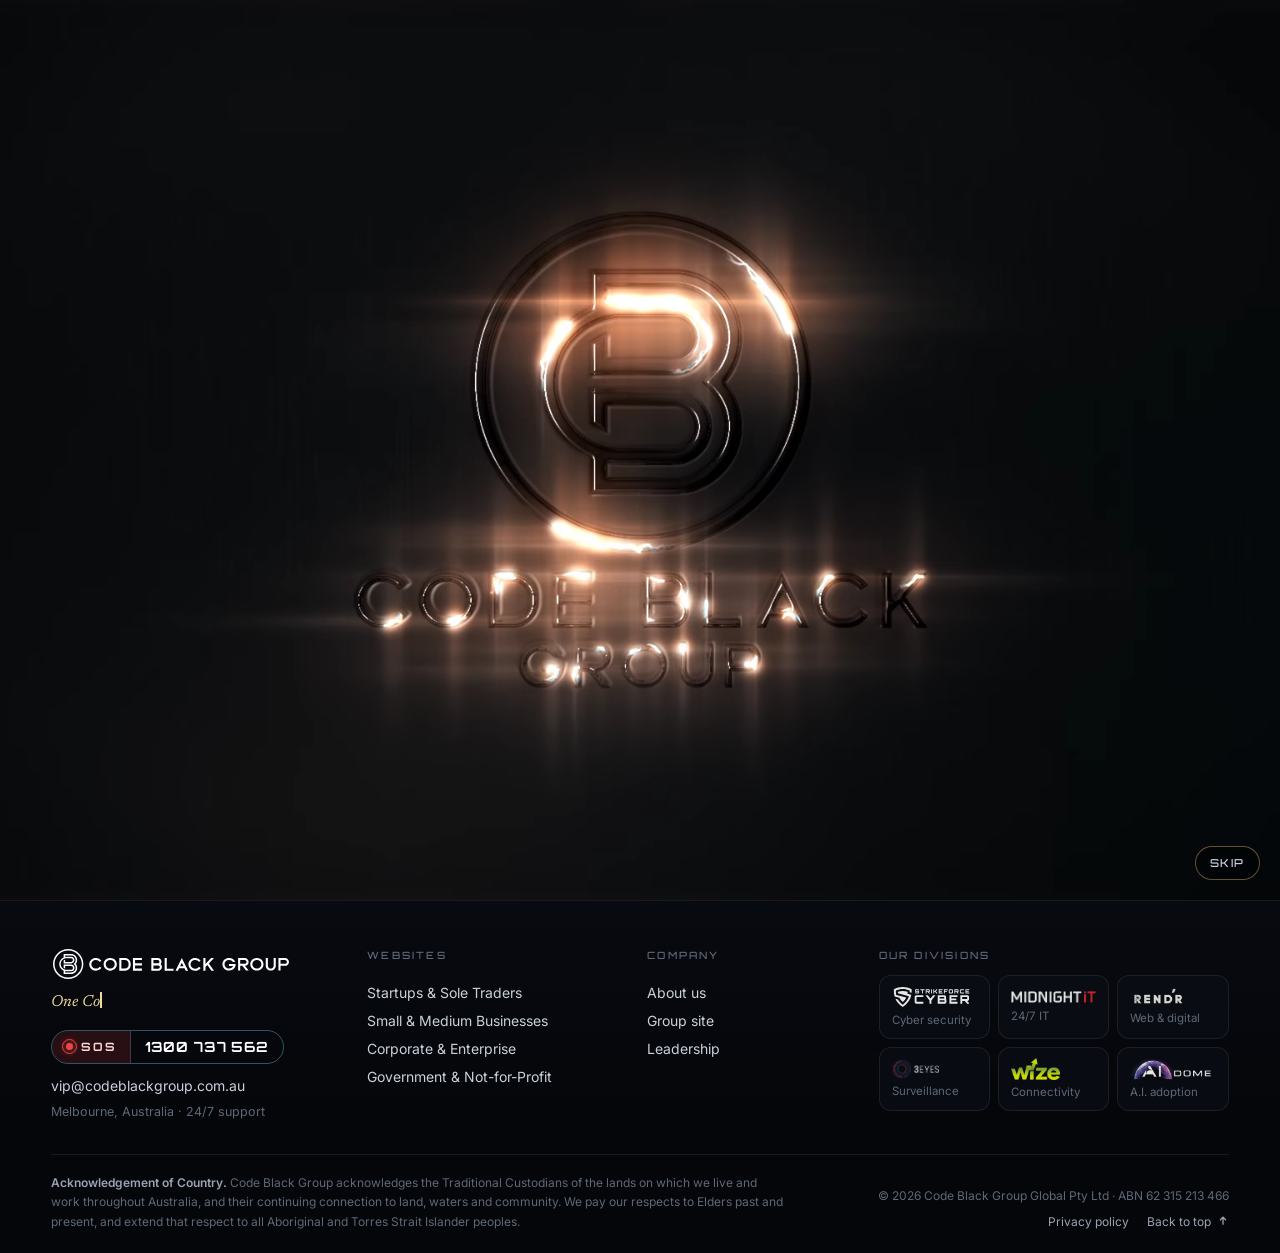
==== commit cddf5c96: "Start page: film is projected out of the sphere when the story begins Co-Authored-By: Claude Opus 5." ====
--- a/index.html
+++ b/index.html
@@ -4,7 +4,7 @@
 <meta charset="utf-8">
 <meta name="viewport" content="width=device-width, initial-scale=1">
 <!-- security:start -->
-<meta http-equiv="Content-Security-Policy" content="default-src 'self'; script-src 'self' 'sha256-rdSs8GJ0mqaH1+5nIk7zUeiLY4F0vGeW02MqWYWZWU4=' 'sha256-nVoNH61M6Er1vIUmBBeHvSjm2zHM0d/umRmCIdDaQtc='; style-src 'self' 'unsafe-inline'; font-src 'self' data:; img-src 'self' data: https://codeblackgroup.com.au; media-src 'self'; connect-src 'self' https://golden-shield.onrender.com; worker-src 'self' blob:; frame-src 'none'; object-src 'none'; base-uri 'self'; form-action 'self'; upgrade-insecure-requests">
+<meta http-equiv="Content-Security-Policy" content="default-src 'self'; script-src 'self' 'sha256-rdSs8GJ0mqaH1+5nIk7zUeiLY4F0vGeW02MqWYWZWU4=' 'sha256-bA+dzX16byfWE5bbeOzcku/J+f2/sXN7BxZyYV3nRPQ='; style-src 'self' 'unsafe-inline'; font-src 'self' data:; img-src 'self' data: https://codeblackgroup.com.au; media-src 'self'; connect-src 'self' https://golden-shield.onrender.com; worker-src 'self' blob:; frame-src 'none'; object-src 'none'; base-uri 'self'; form-action 'self'; upgrade-insecure-requests">
 <meta name="referrer" content="strict-origin-when-cross-origin">
 <script src="assets/guard.js"></script>
 <!-- security:end -->
@@ -291,7 +291,7 @@
 @media (prefers-reduced-motion:reduce){*,*::before,*::after{animation:none!important;transition:none!important}.rv,.door{opacity:1;transform:none;translate:none}}
 </style>
 <link rel="stylesheet" href="assets/scam-help.css?v=6">
-<link rel="stylesheet" href="assets/home.css?v=39">
+<link rel="stylesheet" href="assets/home.css?v=40">
 </head>
 <body>
 <div id="intro" hidden aria-hidden="true">
@@ -359,7 +359,7 @@
         <div class="hv-orb" aria-hidden="true"></div>
         <div class="hv-main">
           <span class="kick hudt"><b></b>Code Black Group // The intelligence era</span>
-          <div class="film" id="film">
+          <div class="film proj-wait" id="film">
             <video id="gv" playsinline preload="metadata" poster="media/growth-story.jpg?v=2" aria-label="How organisations grow with Code Black Group: from sole trader to government, narrated by our AI"></video>
             <span class="f-chap hudt" id="gv-ch">01 // Sole Trader</span>
             <div class="f-title">
@@ -591,7 +591,23 @@
     document.addEventListener('visibilitychange',function(){ if(document.hidden&&!vid.paused){ vid.pause(); vid._auto=true; } });
     /* start once the opening logo reveal has finished (its click also counts as permission for sound) */
     var RMq=window.matchMedia&&matchMedia('(prefers-reduced-motion: reduce)').matches;
-    function begin(){ if(started||RMq){ label(); return; } go(true); }
+    /* the film is projected out of the sphere: it starts as a bright point at the core and opens into place */
+    function projectIn(){
+      film.classList.remove('proj-wait'); if(RMq) return;
+      var o=document.querySelector('.hv-orb'); if(!o) return;
+      var a=o.getBoundingClientRect(), f=film.getBoundingClientRect(); if(a.width<20||f.width<20) return;
+      var dx=(a.left+a.width/2)-(f.left+f.width/2), dy=(a.top+a.height/2)-(f.top+f.height/2);
+      film.style.transition='none'; film.style.transformOrigin='50% 50%';
+      film.style.transform='translate('+dx+'px,'+dy+'px) scale(.03)'; film.style.opacity='0'; film.style.filter='brightness(2.4) saturate(.6) blur(4px)';
+      void film.offsetWidth; window.CBG_PROJ=performance.now();
+      requestAnimationFrame(function(){
+        film.style.transition='transform 1.5s cubic-bezier(.16,.84,.24,1), opacity .7s ease, filter 1.7s ease';
+        film.style.transform=''; film.style.opacity=''; film.style.filter='';
+        setTimeout(function(){ film.style.transition=''; film.style.transformOrigin=''; },1800);
+      });
+    }
+    setTimeout(function(){ if(film.classList.contains('proj-wait')) film.classList.remove('proj-wait'); },15000);
+    function begin(){ projectIn(); if(started||RMq){ label(); return; } setTimeout(function(){ go(true); },350); }
     if(window.CBG_INTRO) window.addEventListener('cbg-intro-done',begin,{once:true}); else setTimeout(begin,400);
     label();
   })();
@@ -715,12 +731,13 @@
       ctx.fillStyle='rgba(241,217,154,.95)'; ctx.shadowColor='rgba(241,217,154,.9)'; ctx.shadowBlur=10; ctx.beginPath(); ctx.arc(x,y,1.8,0,Math.PI*2); ctx.fill(); ctx.shadowBlur=0; }
     /* projector beam: the sphere casts the story onto the film frame */
     (function(){
-      var fe=document.getElementById('film'); if(!fe) return;
+      var fe=document.getElementById('film'); if(!fe||fe.classList.contains('proj-wait')) return;
       var r=fe.getBoundingClientRect(), c=cv.getBoundingClientRect(); if(r.width<40||r.bottom<c.top||r.top>c.bottom) return;
       var L=r.left-c.left, T=r.top-c.top, Rr=r.right-c.left, B=r.bottom-c.top, side=L>C.x+C.R*.6;
       var e1x,e1y,e2x,e2y; if(side){ e1x=e2x=L+2; e1y=T+10; e2y=B-10; } else { e1y=e2y=T+2; e1x=L+12; e2x=Rr-12; }
       var mx=(e1x+e2x)/2, my=(e1y+e2y)/2, dx=mx-C.x, dy=my-C.y, len=Math.hypot(dx,dy)||1, nx=-dy/len, ny=dx/len, w0=C.R*.16;
       var play=fe.classList.contains('playing'), I=(play?.75:.38)+VL*.6+.04*Math.sin(t*7.3)*(play?1:0);
+      var pk=window.CBG_PROJ?Math.min(1,(performance.now()-window.CBG_PROJ)/1700):1; I*=1+(1-pk)*2.2;
       ctx.save(); ctx.globalCompositeOperation='lighter';
       var lg=ctx.createLinearGradient(C.x,C.y,mx,my);
       lg.addColorStop(0,'rgba(210,248,255,'+(.22*I)+')'); lg.addColorStop(.35,'rgba(127,227,255,'+(.09*I)+')'); lg.addColorStop(.85,'rgba(127,227,255,'+(.05*I)+')'); lg.addColorStop(1,'rgba(200,245,255,'+(.16*I)+')');
--- a/assets/home.css
+++ b/assets/home.css
@@ -475,3 +475,5 @@
   .f-snd-sub{flex-basis:100%;font-size:11px}
 }
 @media (max-width:360px){.f-snd-sub{white-space:nowrap;max-width:none}.film .f-snd:not([hidden]){top:34%;padding:9px 14px}}
+/* the film waits inside the sphere until it is projected out (v40) */
+.film.proj-wait{opacity:0}
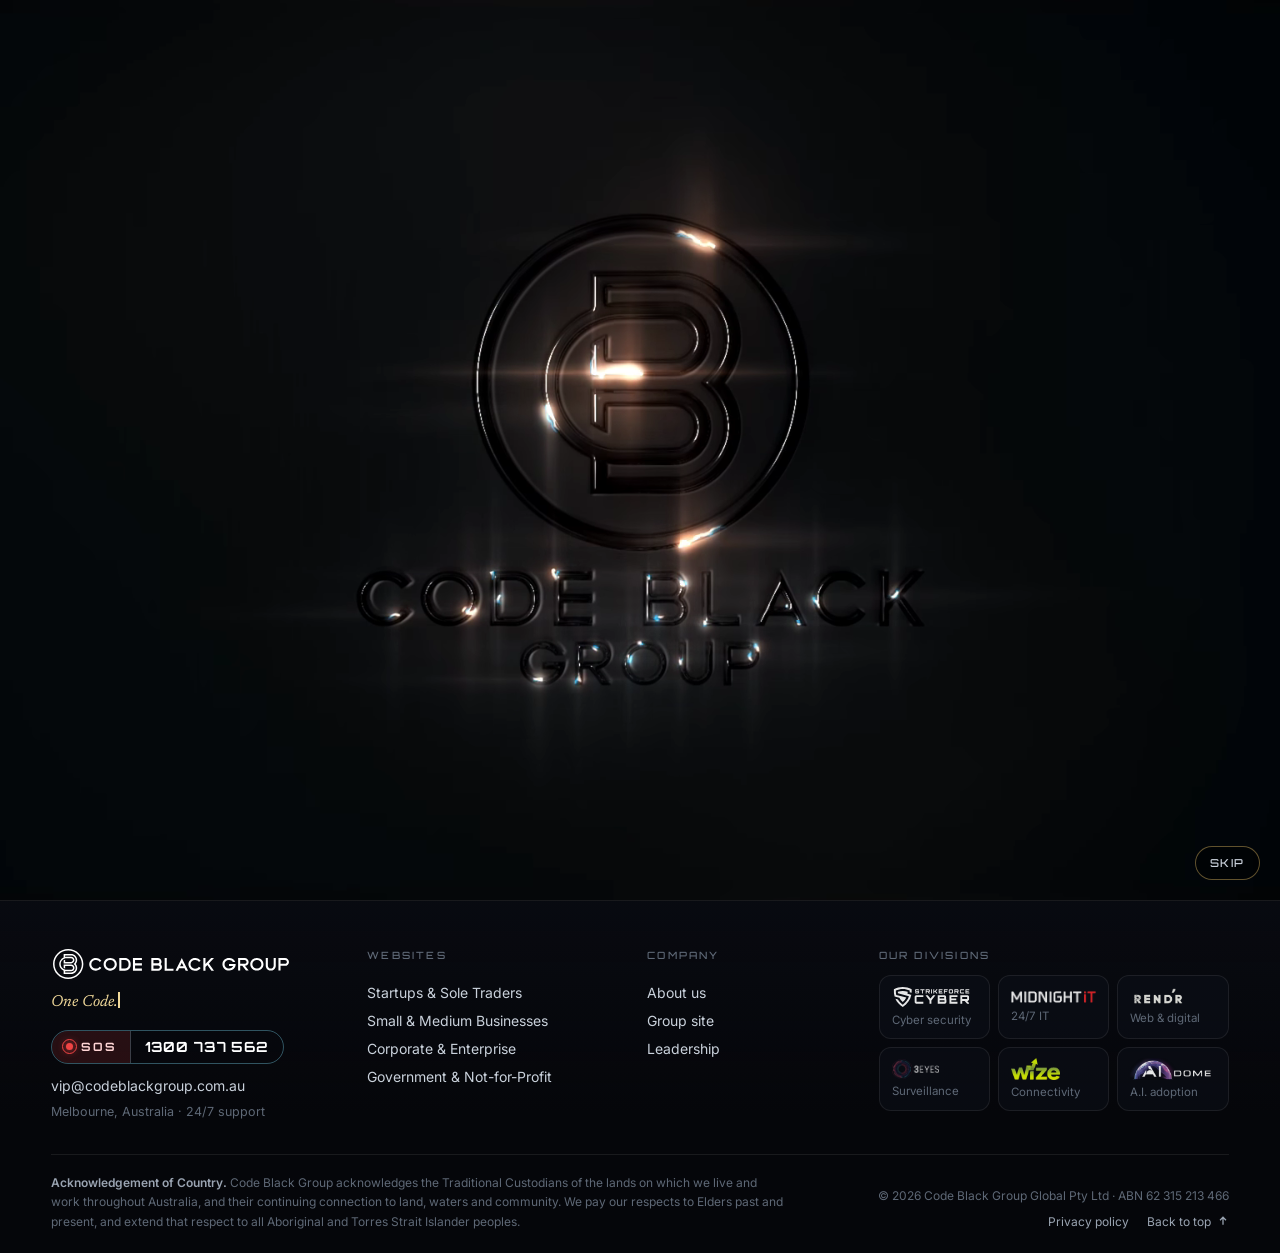
==== commit 6e302714: "Start page (mobile): more space between film and website boxes, still one screen Co-Authored-By: Cla" ====
--- a/index.html
+++ b/index.html
@@ -291,7 +291,7 @@
 @media (prefers-reduced-motion:reduce){*,*::before,*::after{animation:none!important;transition:none!important}.rv,.door{opacity:1;transform:none;translate:none}}
 </style>
 <link rel="stylesheet" href="assets/scam-help.css?v=6">
-<link rel="stylesheet" href="assets/home.css?v=40">
+<link rel="stylesheet" href="assets/home.css?v=41">
 </head>
 <body>
 <div id="intro" hidden aria-hidden="true">
--- a/assets/home.css
+++ b/assets/home.css
@@ -477,3 +477,9 @@
 @media (max-width:360px){.f-snd-sub{white-space:nowrap;max-width:none}.film .f-snd:not([hidden]){top:34%;padding:9px 14px}}
 /* the film waits inside the sphere until it is projected out (v40) */
 .film.proj-wait{opacity:0}
+/* mobile: breathing room between the film and the website boxes, taken from the sphere so it still fits (v41) */
+@media (max-width:860px){
+  .pick2{margin-top:26px}
+  .hv-orb{height:clamp(96px,calc(22svh - 14px),196px)}
+}
+@media (max-width:860px) and (max-height:620px){.hv-orb{height:calc(18svh - 14px)}}
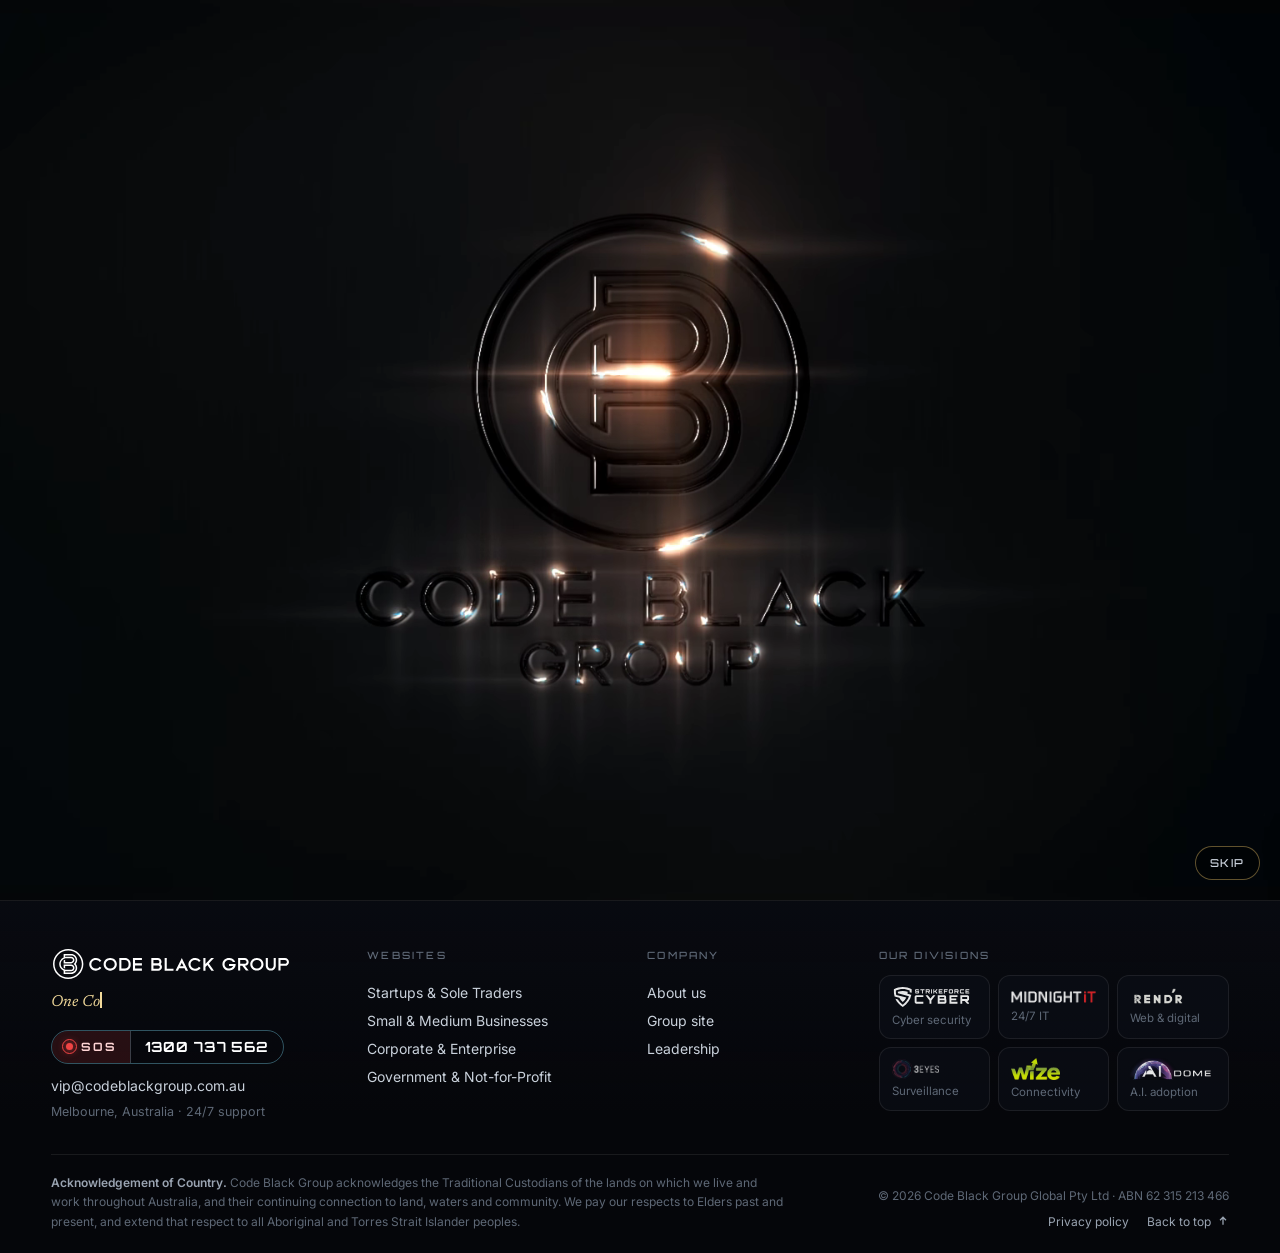
==== commit 6d944454: "Start page (mobile): 30px gap between film and website boxes Co-Authored-By: Claude Opus 5.5 <norepl" ====
--- a/index.html
+++ b/index.html
@@ -291,7 +291,7 @@
 @media (prefers-reduced-motion:reduce){*,*::before,*::after{animation:none!important;transition:none!important}.rv,.door{opacity:1;transform:none;translate:none}}
 </style>
 <link rel="stylesheet" href="assets/scam-help.css?v=6">
-<link rel="stylesheet" href="assets/home.css?v=41">
+<link rel="stylesheet" href="assets/home.css?v=42">
 </head>
 <body>
 <div id="intro" hidden aria-hidden="true">
--- a/assets/home.css
+++ b/assets/home.css
@@ -479,7 +479,7 @@
 .film.proj-wait{opacity:0}
 /* mobile: breathing room between the film and the website boxes, taken from the sphere so it still fits (v41) */
 @media (max-width:860px){
-  .pick2{margin-top:26px}
-  .hv-orb{height:clamp(96px,calc(22svh - 14px),196px)}
-}
-@media (max-width:860px) and (max-height:620px){.hv-orb{height:calc(18svh - 14px)}}
+  .pick2{margin-top:30px}
+  .hv-orb{height:clamp(92px,calc(22svh - 18px),192px)}
+}
+@media (max-width:860px) and (max-height:620px){.hv-orb{height:calc(18svh - 18px)}}
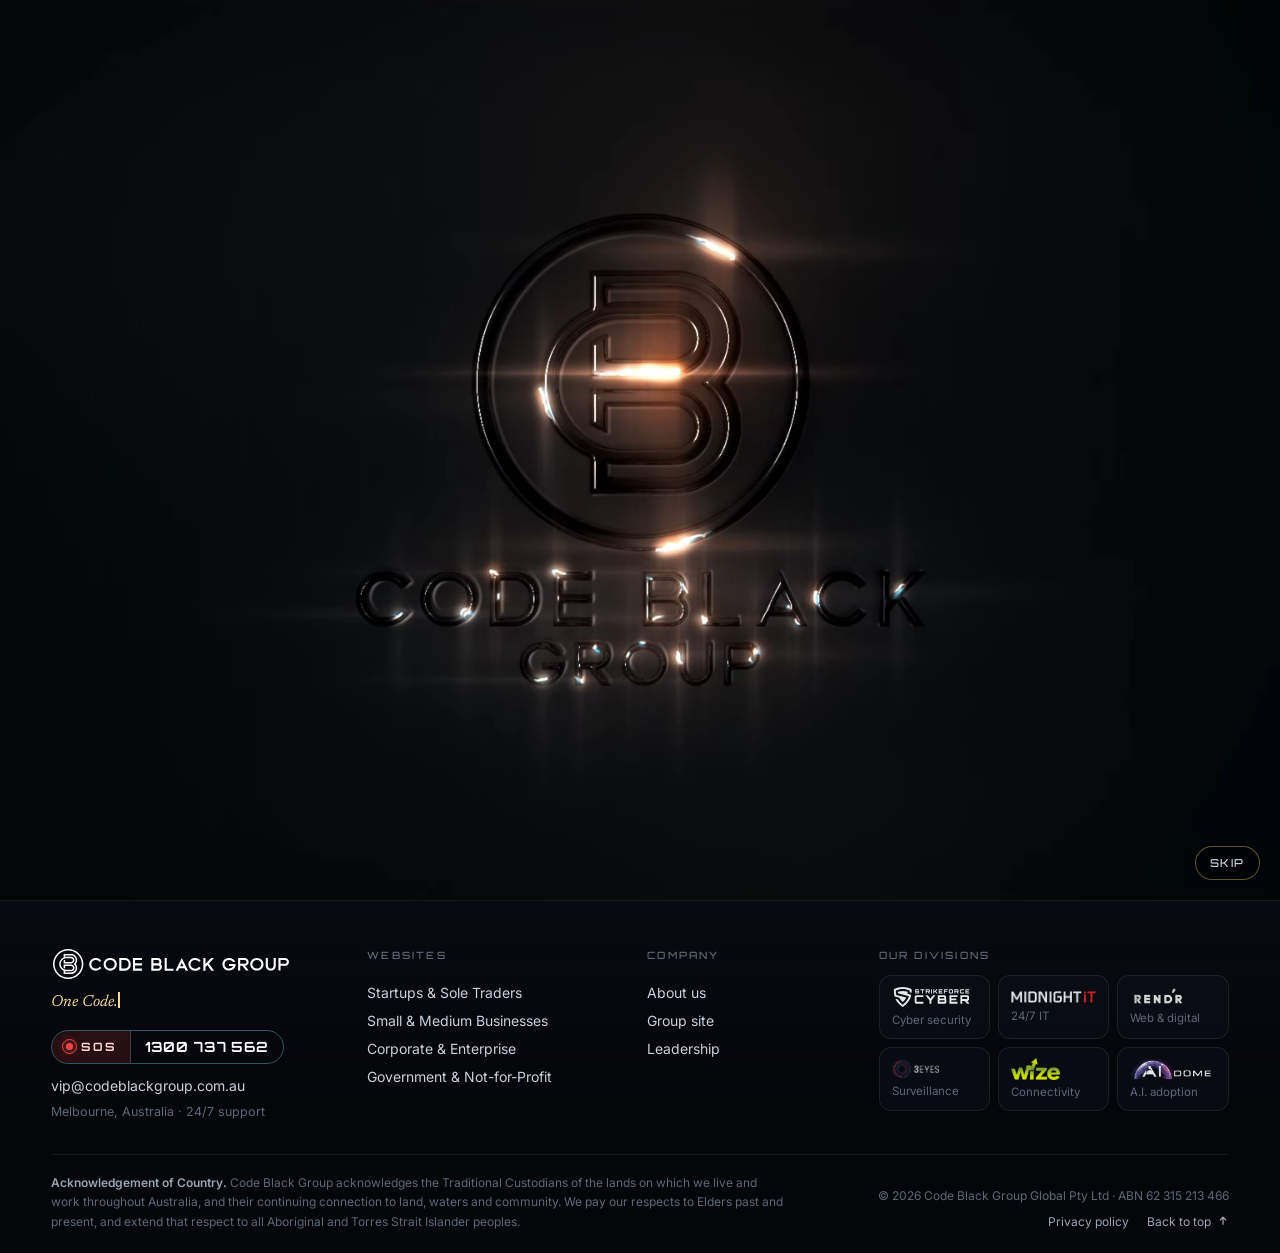
==== commit f900db4b: "Start page (mobile): more space between website boxes, still one screen Co-Authored-By: Claude Opus " ====
--- a/index.html
+++ b/index.html
@@ -291,7 +291,7 @@
 @media (prefers-reduced-motion:reduce){*,*::before,*::after{animation:none!important;transition:none!important}.rv,.door{opacity:1;transform:none;translate:none}}
 </style>
 <link rel="stylesheet" href="assets/scam-help.css?v=6">
-<link rel="stylesheet" href="assets/home.css?v=42">
+<link rel="stylesheet" href="assets/home.css?v=43">
 </head>
 <body>
 <div id="intro" hidden aria-hidden="true">
--- a/assets/home.css
+++ b/assets/home.css
@@ -483,3 +483,8 @@
   .hv-orb{height:clamp(92px,calc(22svh - 18px),192px)}
 }
 @media (max-width:860px) and (max-height:620px){.hv-orb{height:calc(18svh - 18px)}}
+@media (max-width:860px){
+  .tiles{gap:10px}
+  .hv-orb{height:clamp(84px,calc(22svh - 30px),180px)}
+}
+@media (max-width:860px) and (max-height:620px){.hv-orb{height:calc(18svh - 26px)}}
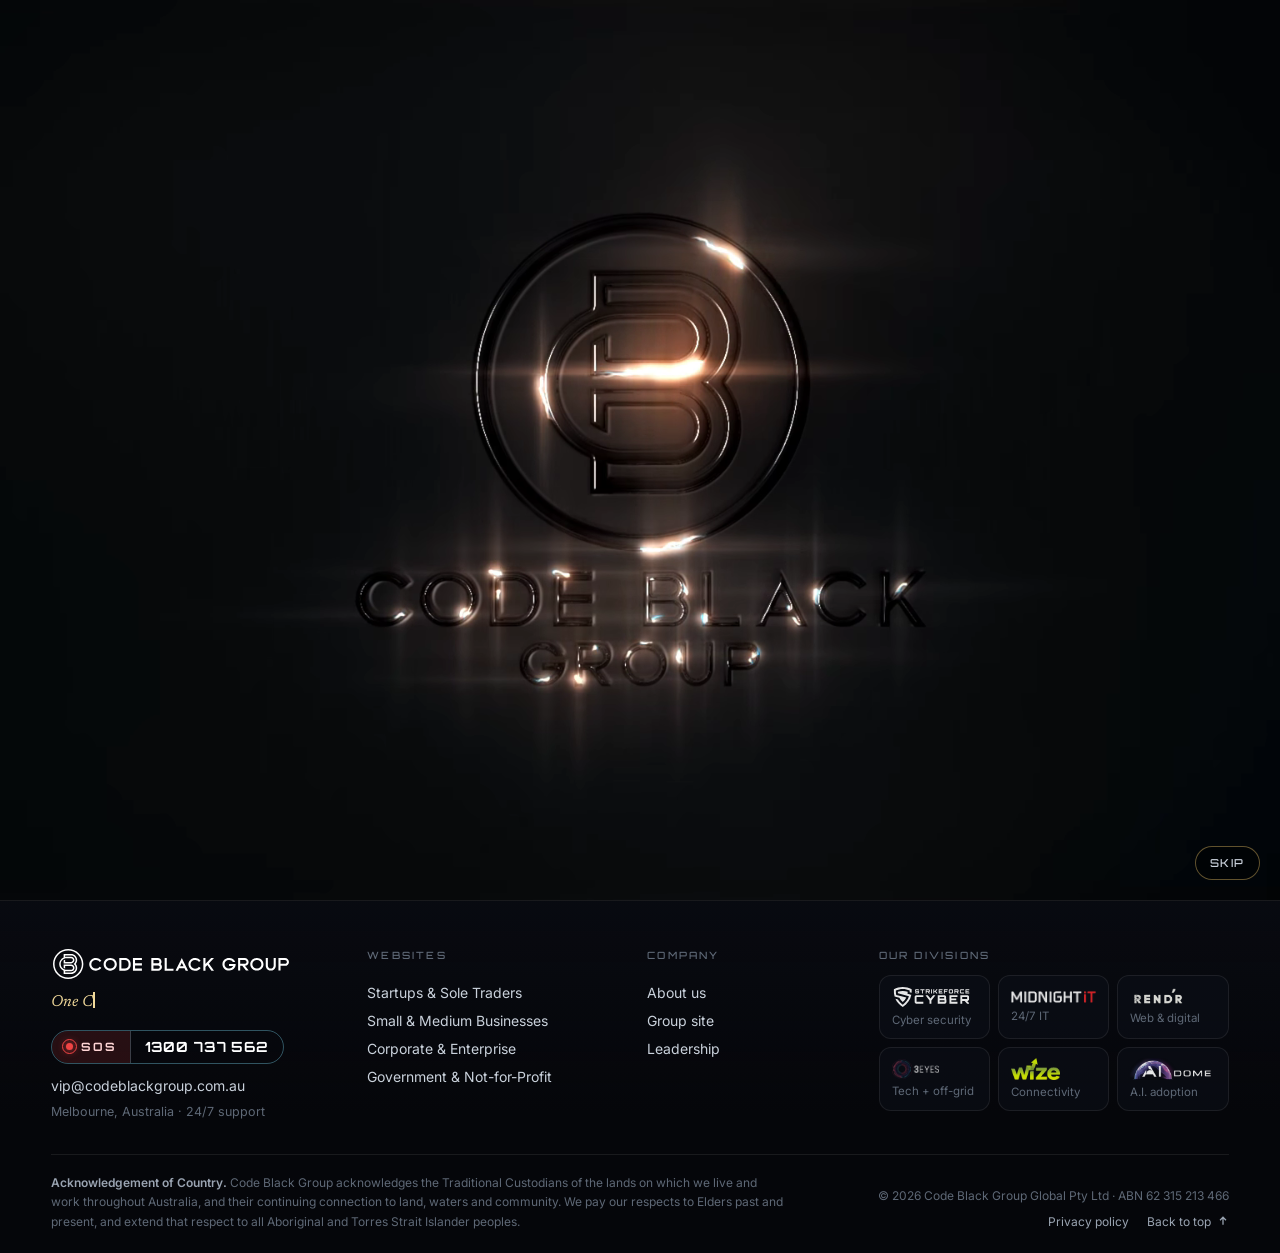
==== commit 76aeba71: "Colour division logos on SMB page; reposition 3 Eyes as technology arm (off-grid + energy efficiency" ====
--- a/index.html
+++ b/index.html
@@ -440,7 +440,7 @@
           <a href="https://strikeforcecyber.com" target="_blank" rel="noopener" title="Cyber security"><img src="logos/strikeforce-cyber-white.svg" alt="Strikeforce Cyber" class="tall" loading="lazy"><span>Cyber security</span></a>
           <a href="https://midnightit.com.au" target="_blank" rel="noopener" title="24/7 IT support"><img src="logos/color/midnight-it.png" alt="Midnight IT" class="mit" loading="lazy"><span>24/7 IT</span></a>
           <a href="https://rendr.com.au" target="_blank" rel="noopener" title="Web &amp; digital"><img src="assets/rendr-solid.png" alt="Rend'r" class="rd" loading="lazy"><span>Web &amp; digital</span></a>
-          <a href="https://3eyes.com.au" target="_blank" rel="noopener" title="Surveillance &amp; security"><img src="logos/color/3eyes.png" alt="3 Eyes Australia" class="tall eyes" loading="lazy"><span>Surveillance</span></a>
+          <a href="https://3eyes.com.au" target="_blank" rel="noopener" title="Technology, off-grid energy + security"><img src="logos/color/3eyes.png" alt="3 Eyes Australia" class="tall eyes" loading="lazy"><span>Tech + off-grid</span></a>
           <a href="https://wizesolutions.com.au" target="_blank" rel="noopener" title="Connectivity"><img src="logos/color/wize.png" alt="Wize Solutions" class="tall" loading="lazy"><span>Connectivity</span></a>
           <a href="https://aidome.com.au" target="_blank" rel="noopener" title="A.I. adoption &amp; control"><img src="logos/aidome-logo-h.png" alt="AI Dome" class="tall" loading="lazy"><span>A.I. adoption</span></a>
         </div>
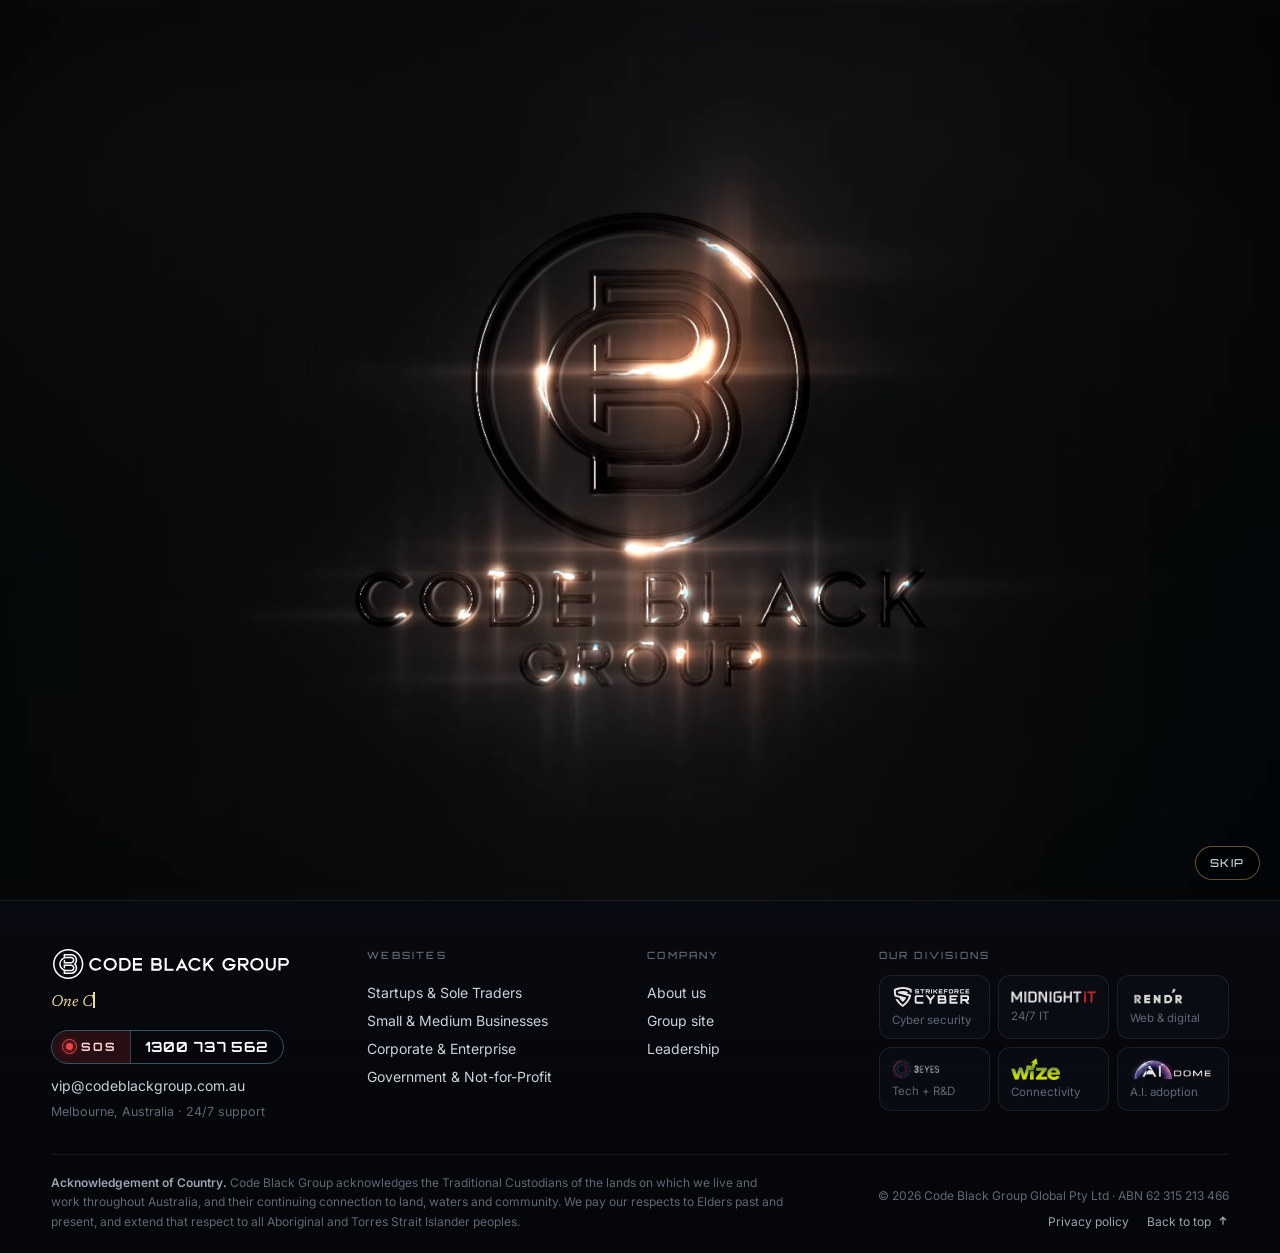
==== commit 88e744f8: "3 Eyes Australia: technology + R&D arm across CBG pages Co-Authored-By: Claude Opus 5.5 <noreply@ant" ====
--- a/index.html
+++ b/index.html
@@ -440,7 +440,7 @@
           <a href="https://strikeforcecyber.com" target="_blank" rel="noopener" title="Cyber security"><img src="logos/strikeforce-cyber-white.svg" alt="Strikeforce Cyber" class="tall" loading="lazy"><span>Cyber security</span></a>
           <a href="https://midnightit.com.au" target="_blank" rel="noopener" title="24/7 IT support"><img src="logos/color/midnight-it.png" alt="Midnight IT" class="mit" loading="lazy"><span>24/7 IT</span></a>
           <a href="https://rendr.com.au" target="_blank" rel="noopener" title="Web &amp; digital"><img src="assets/rendr-solid.png" alt="Rend'r" class="rd" loading="lazy"><span>Web &amp; digital</span></a>
-          <a href="https://3eyes.com.au" target="_blank" rel="noopener" title="Technology, off-grid energy + security"><img src="logos/color/3eyes.png" alt="3 Eyes Australia" class="tall eyes" loading="lazy"><span>Tech + off-grid</span></a>
+          <a href="https://3eyes.com.au" target="_blank" rel="noopener" title="Technology + R&amp;D: off-grid, energy efficiency and security"><img src="logos/color/3eyes.png" alt="3 Eyes Australia" class="tall eyes" loading="lazy"><span>Tech + R&amp;D</span></a>
           <a href="https://wizesolutions.com.au" target="_blank" rel="noopener" title="Connectivity"><img src="logos/color/wize.png" alt="Wize Solutions" class="tall" loading="lazy"><span>Connectivity</span></a>
           <a href="https://aidome.com.au" target="_blank" rel="noopener" title="A.I. adoption &amp; control"><img src="logos/aidome-logo-h.png" alt="AI Dome" class="tall" loading="lazy"><span>A.I. adoption</span></a>
         </div>
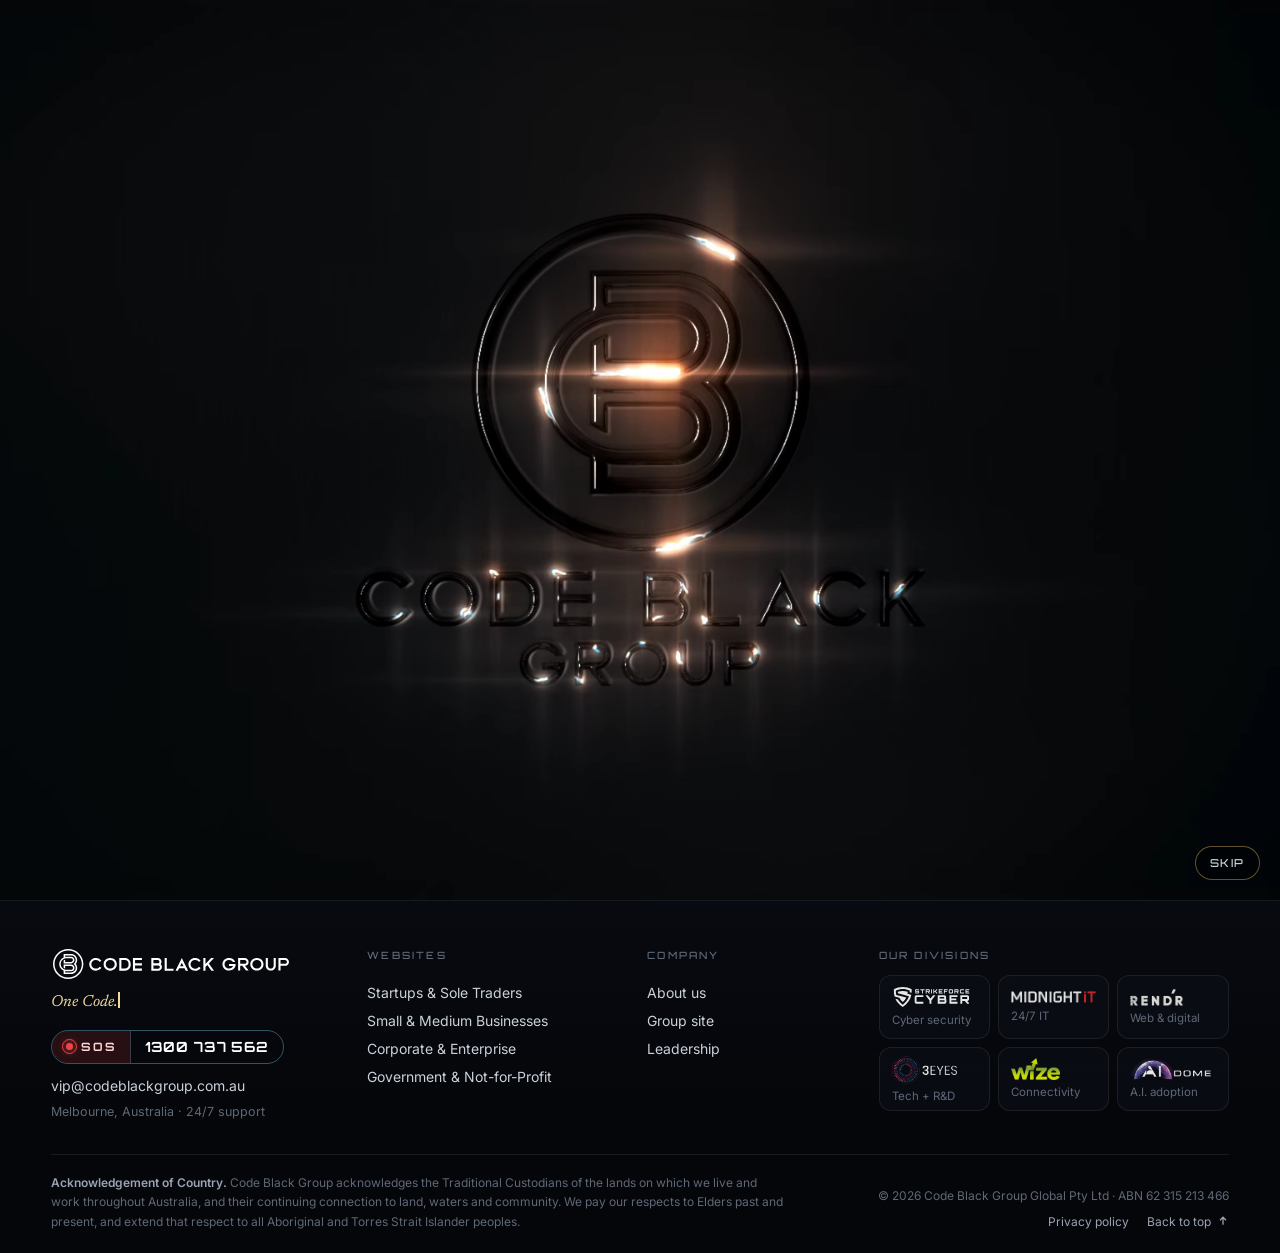
==== commit ef449dfd: "Consistent division logo sizes: trimmed Rend'r logo, larger 3 Eyes across all pages Co-Authored-By: " ====
--- a/index.html
+++ b/index.html
@@ -4,7 +4,7 @@
 <meta charset="utf-8">
 <meta name="viewport" content="width=device-width, initial-scale=1">
 <!-- security:start -->
-<meta http-equiv="Content-Security-Policy" content="default-src 'self'; script-src 'self' 'sha256-rdSs8GJ0mqaH1+5nIk7zUeiLY4F0vGeW02MqWYWZWU4=' 'sha256-bA+dzX16byfWE5bbeOzcku/J+f2/sXN7BxZyYV3nRPQ='; style-src 'self' 'unsafe-inline'; font-src 'self' data:; img-src 'self' data: https://codeblackgroup.com.au; media-src 'self'; connect-src 'self' https://golden-shield.onrender.com; worker-src 'self' blob:; frame-src 'none'; object-src 'none'; base-uri 'self'; form-action 'self'; upgrade-insecure-requests">
+<meta http-equiv="Content-Security-Policy" content="default-src 'self'; script-src 'self' 'sha256-rdSs8GJ0mqaH1+5nIk7zUeiLY4F0vGeW02MqWYWZWU4=' 'sha256-Xz0F8H61a+iYPjzYMP26dOUec+t8lHl5AucACRHDSk8='; style-src 'self' 'unsafe-inline'; font-src 'self' data:; img-src 'self' data: https://codeblackgroup.com.au; media-src 'self'; connect-src 'self' https://golden-shield.onrender.com; worker-src 'self' blob:; frame-src 'none'; object-src 'none'; base-uri 'self'; form-action 'self'; upgrade-insecure-requests">
 <meta name="referrer" content="strict-origin-when-cross-origin">
 <script src="assets/guard.js"></script>
 <!-- security:end -->
@@ -291,7 +291,7 @@
 @media (prefers-reduced-motion:reduce){*,*::before,*::after{animation:none!important;transition:none!important}.rv,.door{opacity:1;transform:none;translate:none}}
 </style>
 <link rel="stylesheet" href="assets/scam-help.css?v=6">
-<link rel="stylesheet" href="assets/home.css?v=43">
+<link rel="stylesheet" href="assets/home.css?v=44">
 </head>
 <body>
 <div id="intro" hidden aria-hidden="true">
@@ -439,7 +439,7 @@
         <div class="f2-grid">
           <a href="https://strikeforcecyber.com" target="_blank" rel="noopener" title="Cyber security"><img src="logos/strikeforce-cyber-white.svg" alt="Strikeforce Cyber" class="tall" loading="lazy"><span>Cyber security</span></a>
           <a href="https://midnightit.com.au" target="_blank" rel="noopener" title="24/7 IT support"><img src="logos/color/midnight-it.png" alt="Midnight IT" class="mit" loading="lazy"><span>24/7 IT</span></a>
-          <a href="https://rendr.com.au" target="_blank" rel="noopener" title="Web &amp; digital"><img src="assets/rendr-solid.png" alt="Rend'r" class="rd" loading="lazy"><span>Web &amp; digital</span></a>
+          <a href="https://rendr.com.au" target="_blank" rel="noopener" title="Web &amp; digital"><img src="assets/rendr-solid.png?v=2" alt="Rend'r" class="rd" loading="lazy"><span>Web &amp; digital</span></a>
           <a href="https://3eyes.com.au" target="_blank" rel="noopener" title="Technology + R&amp;D: off-grid, energy efficiency and security"><img src="logos/color/3eyes.png" alt="3 Eyes Australia" class="tall eyes" loading="lazy"><span>Tech + R&amp;D</span></a>
           <a href="https://wizesolutions.com.au" target="_blank" rel="noopener" title="Connectivity"><img src="logos/color/wize.png" alt="Wize Solutions" class="tall" loading="lazy"><span>Connectivity</span></a>
           <a href="https://aidome.com.au" target="_blank" rel="noopener" title="A.I. adoption &amp; control"><img src="logos/aidome-logo-h.png" alt="AI Dome" class="tall" loading="lazy"><span>A.I. adoption</span></a>
@@ -637,9 +637,9 @@
 
 
   /* ---- brand ring: each division emerges from a distant dot, flies in and joins the orbit ---- */
-  var BR=[['logos/strikeforce-cyber-white.svg',3.52],['logos/color/midnight-it.png',7.04],['logos/rendr-white.png',3.09],['logos/color/3eyes.png',2.35],['logos/color/wize.png',2.22],['logos/aidome-logo-h.png',3.68]].map(function(b,i){
+  var BR=[['logos/strikeforce-cyber-white.svg',3.52],['logos/color/midnight-it.png',7.04],['logos/rendr-white.png?v=2',3.09],['logos/color/3eyes.png',2.35,1.3],['logos/color/wize.png',2.22],['logos/aidome-logo-h.png',3.68]].map(function(b,i){
     var im=new Image(); im.decoding='async'; im.src=b[0];
-    return {im:im,ar:b[1],slot:i/6*Math.PI*2,st:'wait',p:0,at:1.4+i*.6,o:null,trail:[],x:0,y:0};
+    return {im:im,ar:b[1],k:b[2]||1,slot:i/6*Math.PI*2,st:'wait',p:0,at:1.4+i*.6,o:null,trail:[],x:0,y:0};
   });
   var brand={ang:0,next:0,copy:null};
   function copyRect(){ var h=document.getElementById('h'); if(!h||W<860){ brand.copy=null; return; } var a=h.parentElement.getBoundingClientRect(), c=cv.getBoundingClientRect(); brand.copy={l:a.left-c.left-10,t:a.top-c.top-10,r:a.right-c.left+10,b:a.bottom-c.top+10}; }
@@ -650,7 +650,7 @@
   function rrect(x,y,w,h,r){ ctx.beginPath(); ctx.moveTo(x+r,y); ctx.arcTo(x+w,y,x+w,y+h,r); ctx.arcTo(x+w,y+h,x,y+h,r); ctx.arcTo(x,y+h,x,y,r); ctx.arcTo(x,y,x+w,y,r); ctx.closePath(); }
   function chip(b,x,y,sc,al,G){
     if(al<=.01||sc<=.02) return;
-    var h=G.ch*sc, lh=h*.52, lw=Math.min(lh*b.ar,h*3.6), w=lw+h*.9;
+    var h=G.ch*sc, lh=h*.52*b.k, lw=Math.min(lh*b.ar,h*3.6), w=lw+h*.9;
     if(lw===h*3.6) lh=lw/b.ar;
     var c=brand.copy, hide=c&&x+w/2>c.l&&x-w/2<c.r&&y+h/2>c.t&&y-h/2<c.b;
     b.vis=(b.vis==null?1:b.vis)+((hide?0:1)-(b.vis==null?1:b.vis))*Math.min(1,brand.dt*5); al*=b.vis;
--- a/assets/home.css
+++ b/assets/home.css
@@ -223,7 +223,7 @@
 .ft-grid a:hover{background:rgba(127,227,255,.04)}
 .fl{display:flex;align-items:center;height:30px}
 .fl img{height:17px;width:auto;max-width:130px;opacity:.85;transition:opacity .25s}
-.fl img.tall{height:26px}.fl img.eyes{height:24px}.fl img.mit{height:14px}.fl img.rd{height:22px}
+.fl img.tall{height:26px}.fl img.eyes{height:34px}.fl img.mit{height:14px}.fl img.rd{height:20px}
 .ft-grid a:hover img{opacity:1}
 .fd{color:var(--muted);font-size:12.5px;line-height:1.4}
 .ft-grid a:hover .fd{color:#E8EEF5}
@@ -378,7 +378,7 @@
 .f2-grid a{display:flex;flex-direction:column;justify-content:center;gap:6px;height:64px;padding:8px 12px;border:1px solid var(--line2);border-radius:12px;text-decoration:none;background:rgba(14,18,28,.45);transition:border-color .25s,background .25s}
 .f2-grid a:hover{border-color:rgba(127,227,255,.35);background:rgba(127,227,255,.05)}
 .f2-grid img{height:16px;width:auto;max-width:100%;object-fit:contain;object-position:left;opacity:.9}
-.f2-grid img.tall{height:22px}.f2-grid img.eyes{height:20px}.f2-grid img.mit{height:13px}.f2-grid img.rd{height:18px}
+.f2-grid img.tall{height:22px}.f2-grid img.eyes{height:28px}.f2-grid img.mit{height:13px}.f2-grid img.rd{height:17px}
 .f2-grid span{color:var(--dim);font-size:11.5px;line-height:1.2;white-space:nowrap;overflow:hidden;text-overflow:ellipsis}
 .f2-grid a:hover span{color:#C9D1DB}
 .f2-bot{display:grid;grid-template-columns:minmax(0,1fr) auto;gap:10px 40px;align-items:end;padding-top:18px}
@@ -488,3 +488,4 @@
   .hv-orb{height:clamp(84px,calc(22svh - 30px),180px)}
 }
 @media (max-width:860px) and (max-height:620px){.hv-orb{height:calc(18svh - 26px)}}
+@media (max-width:760px){.f2-grid img.eyes{height:23px}}
